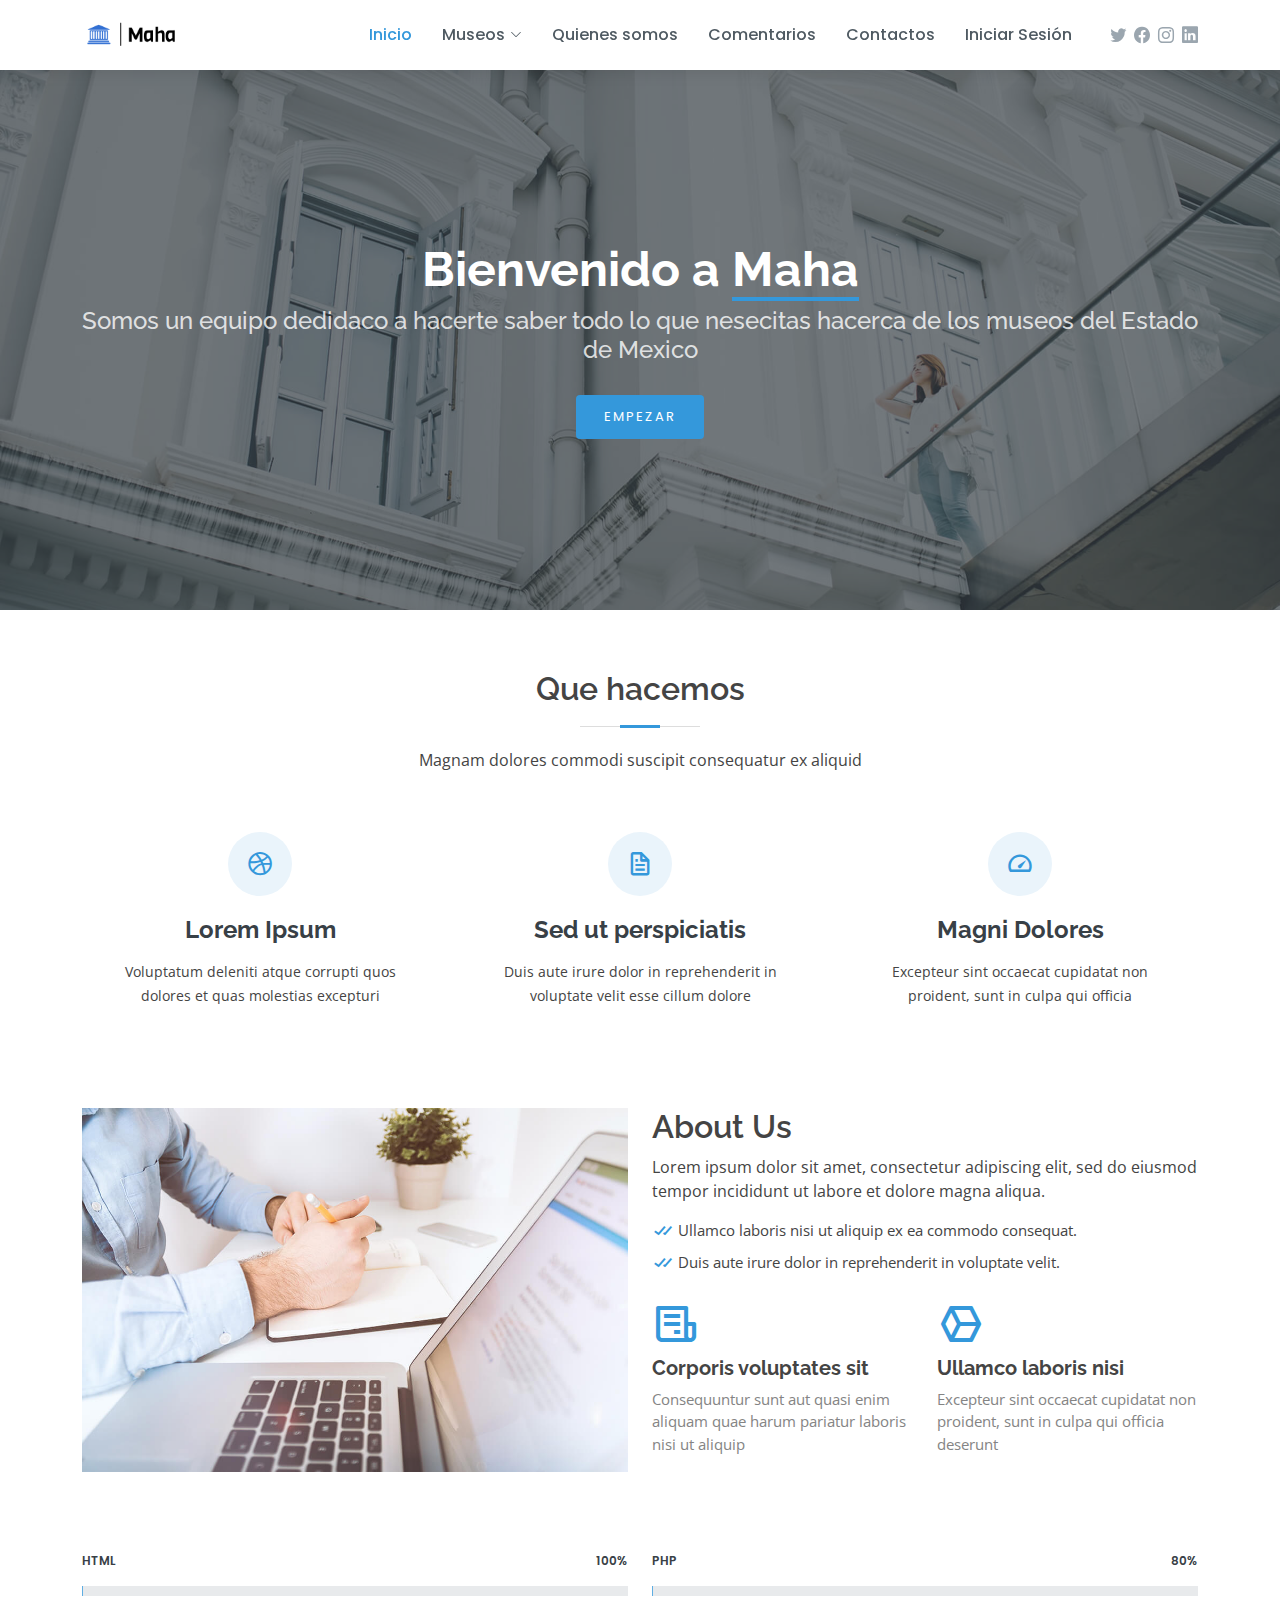
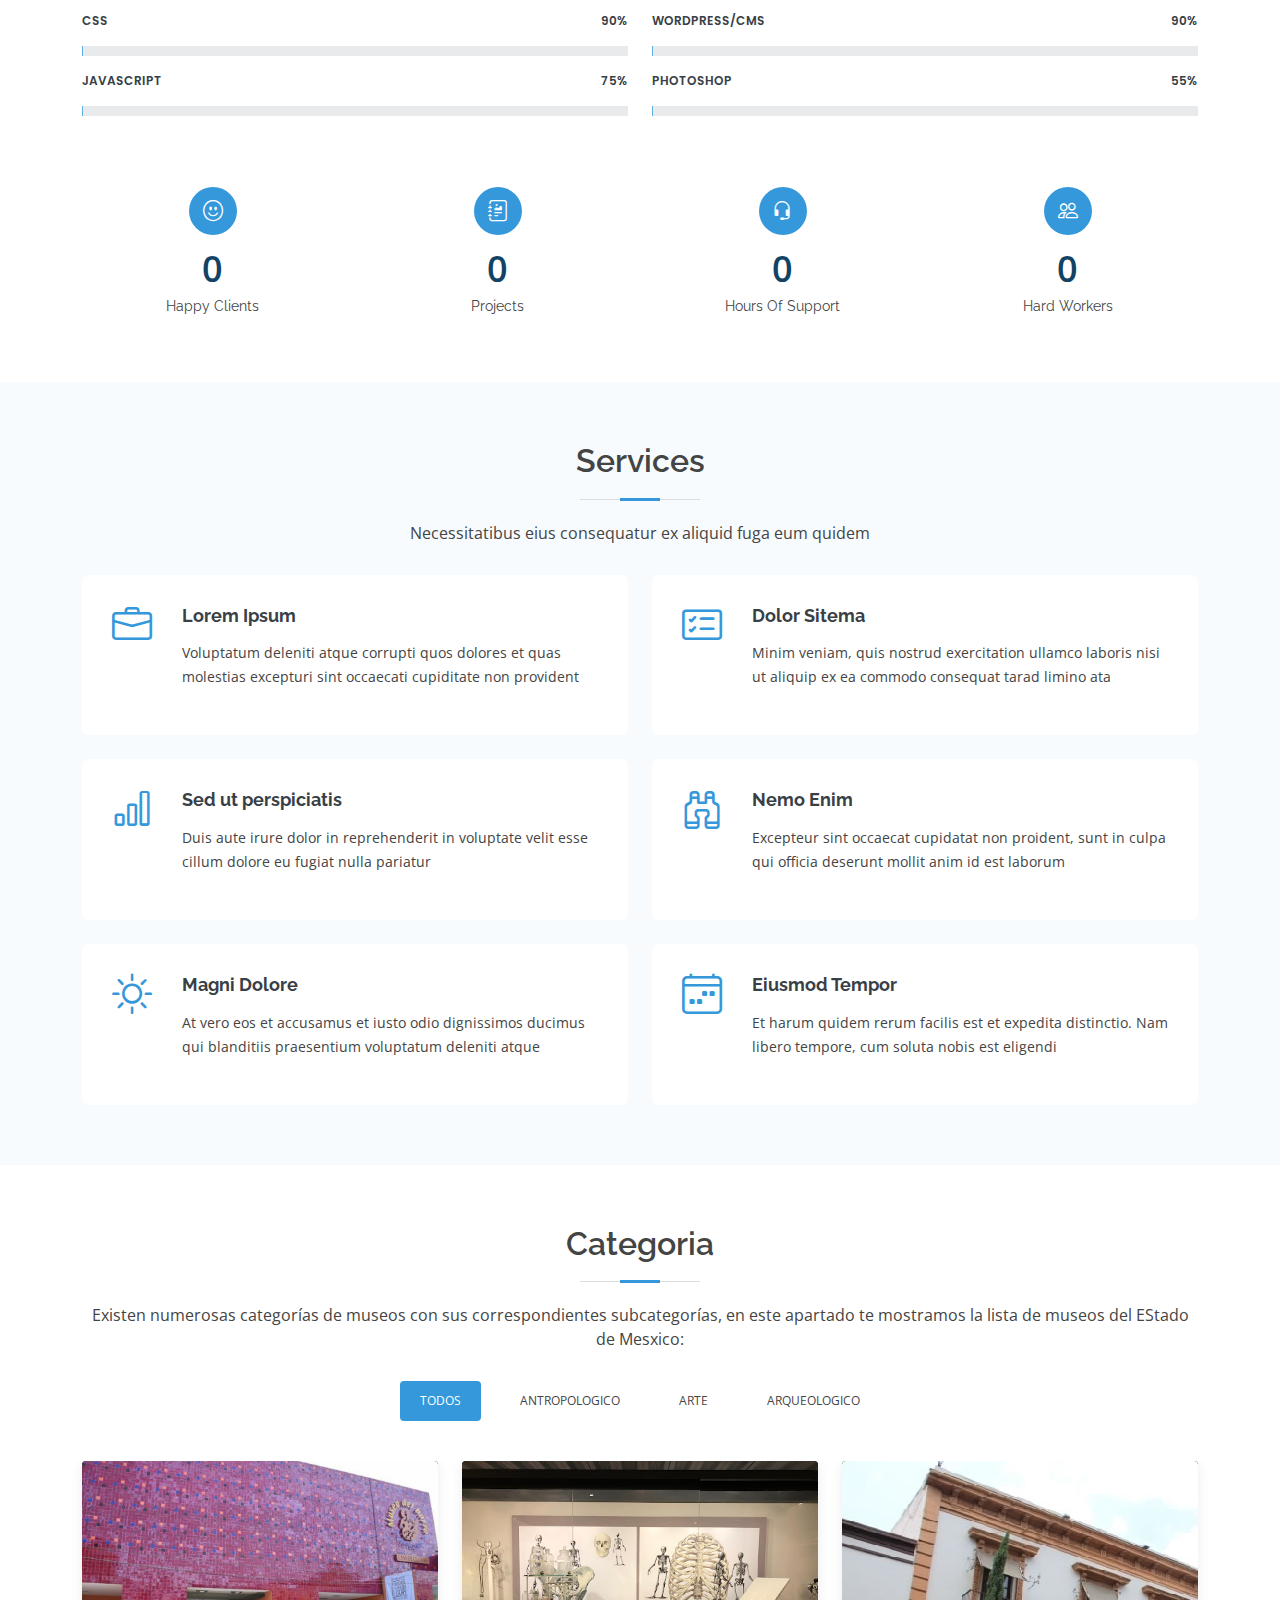
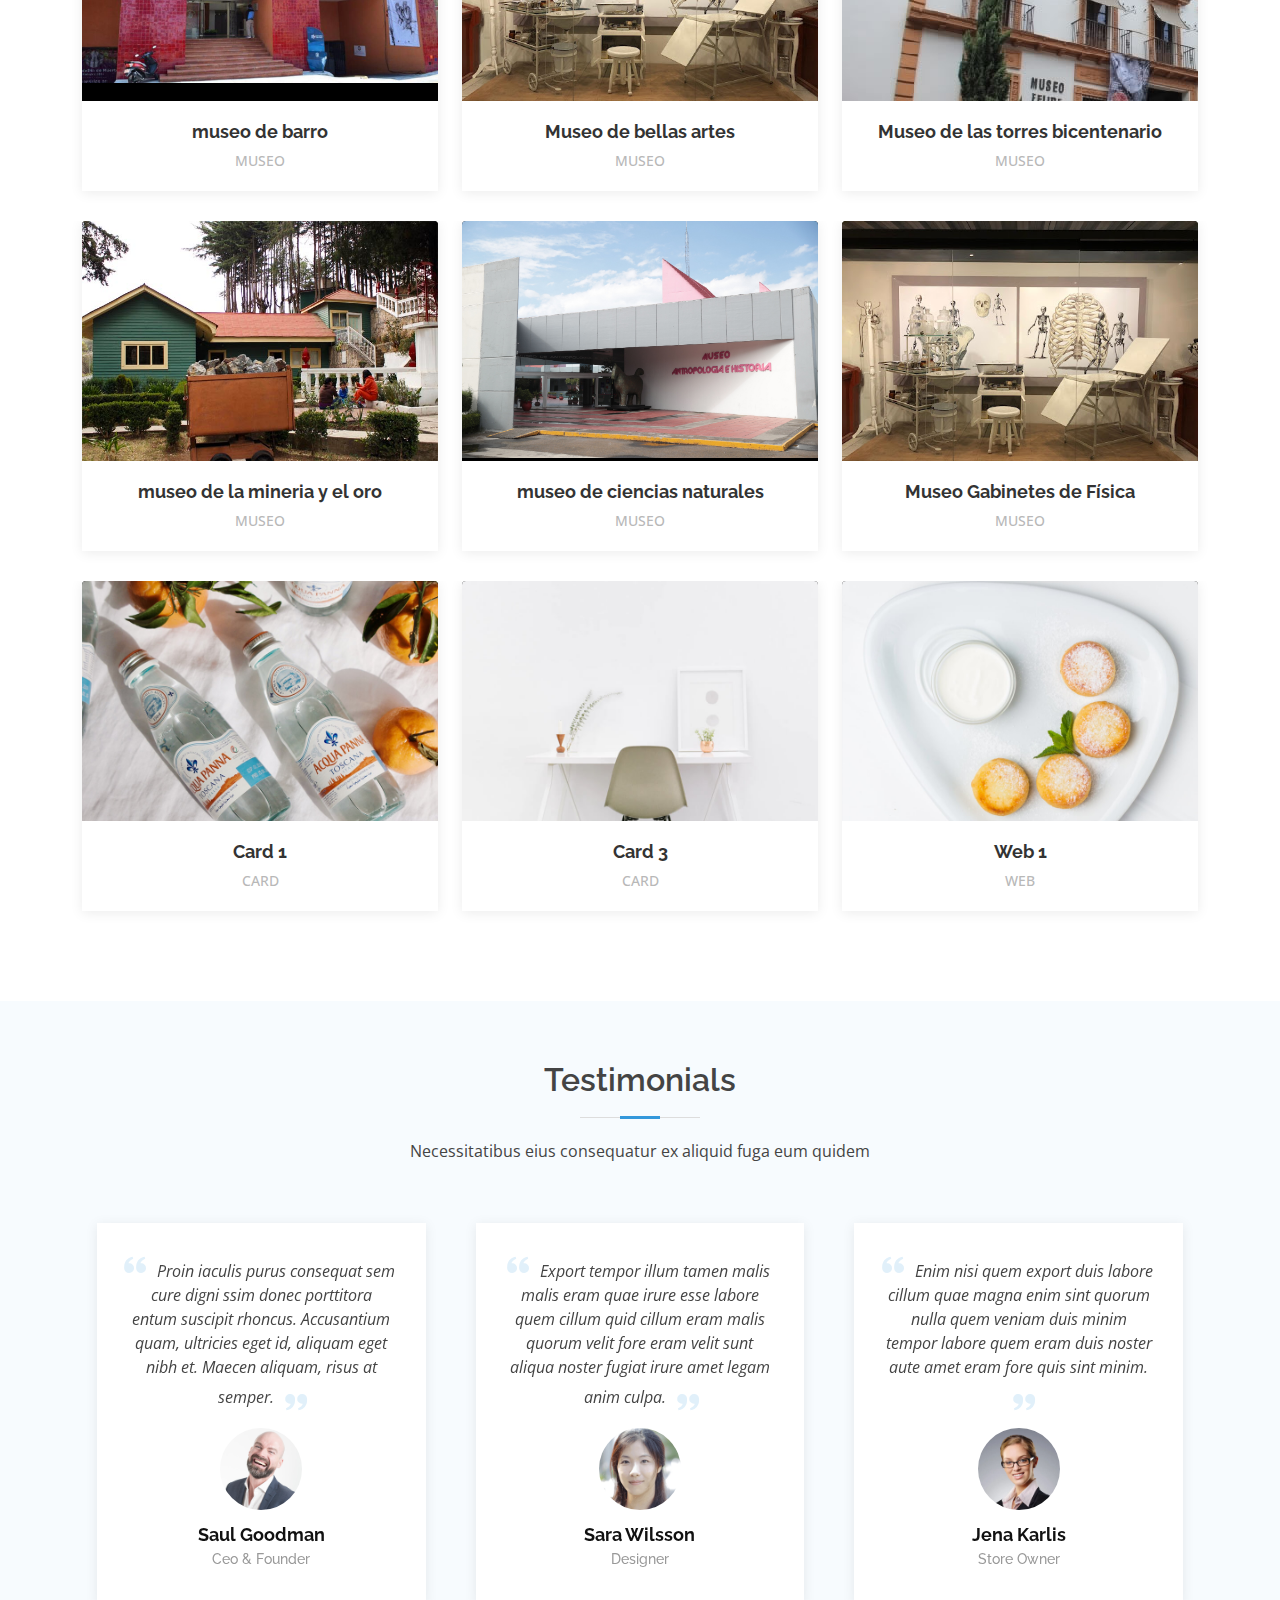
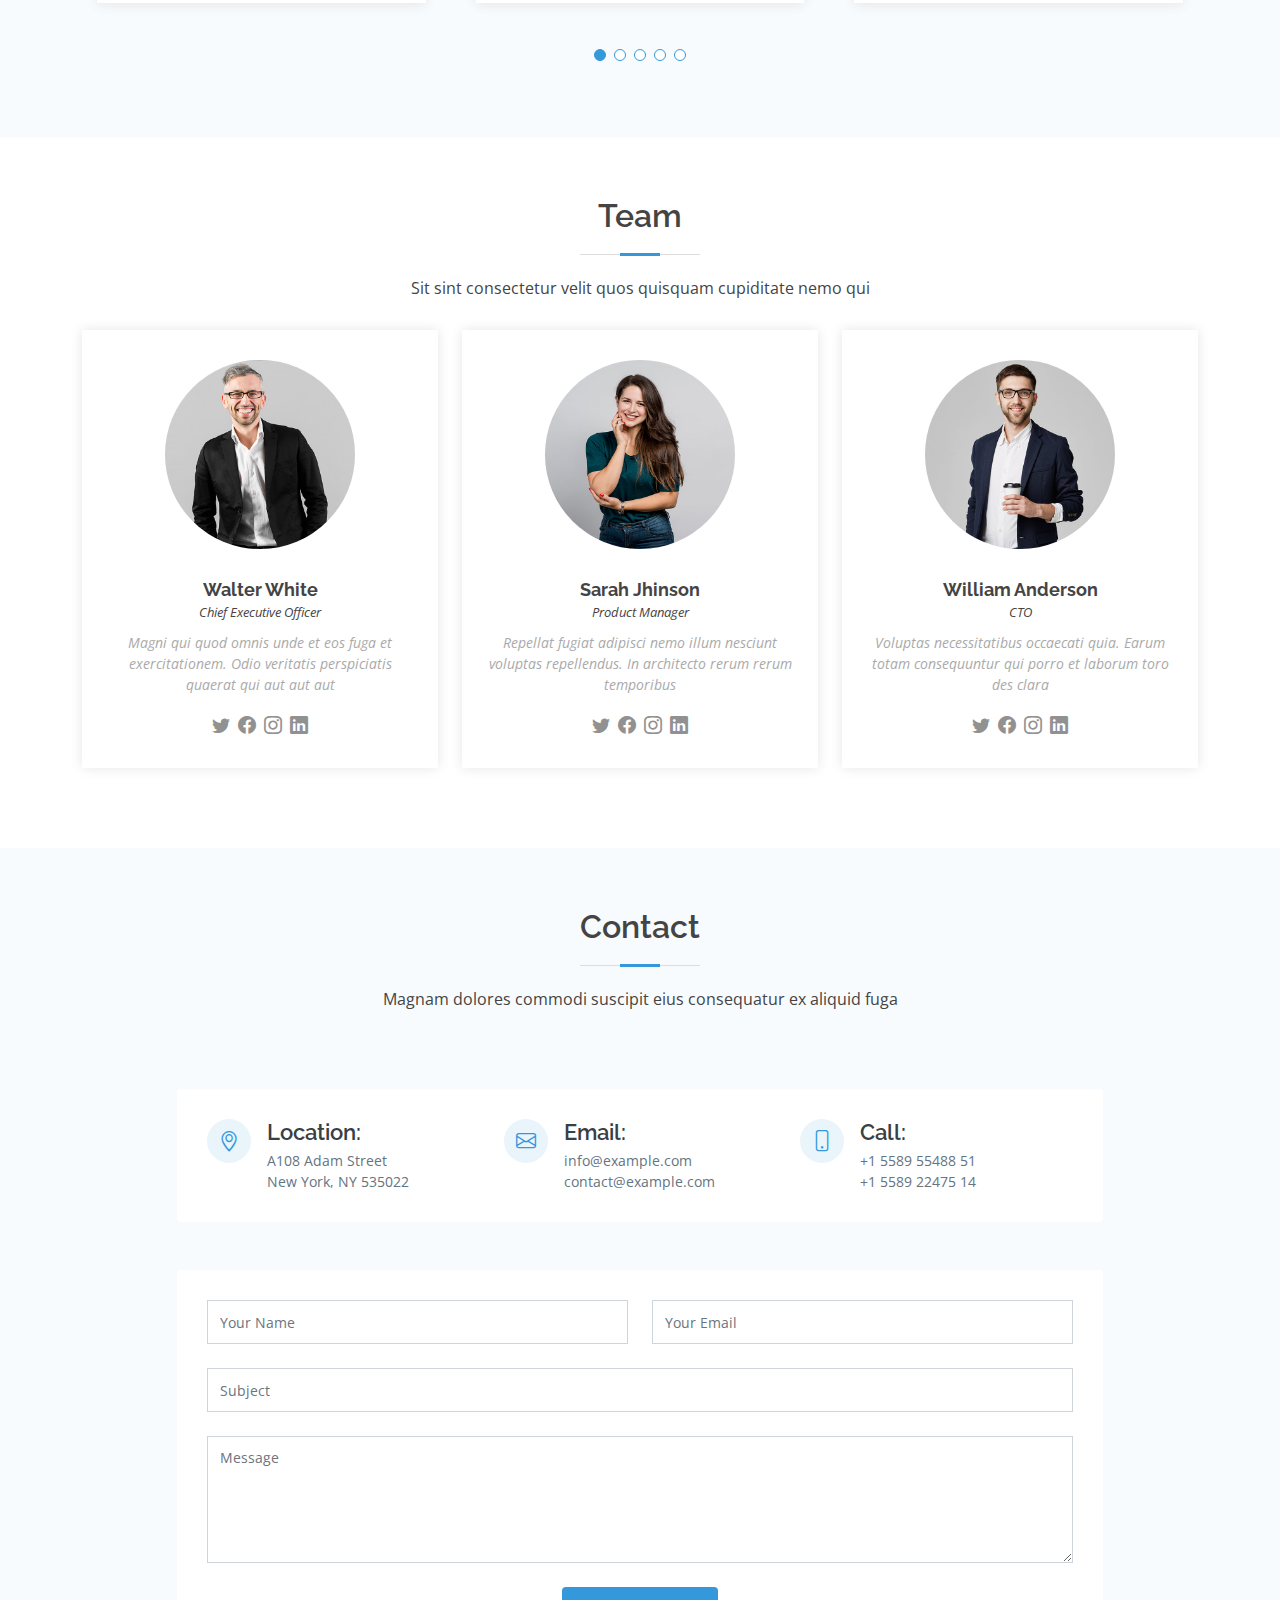
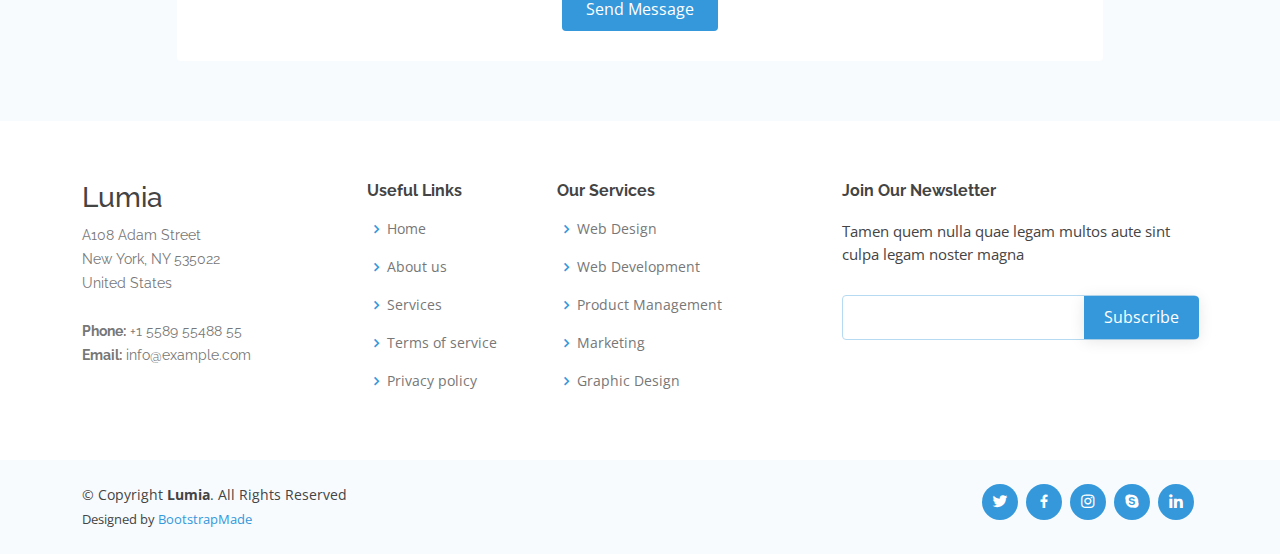
==== index.html @ 396aec61 "Se agrega el Proyecto" ====
<!DOCTYPE html>
<html lang="en">

<head>
  <meta charset="utf-8">
  <meta content="width=device-width, initial-scale=1.0" name="viewport">

  <title>Lumia Bootstrap Template - Index</title>
  <meta content="" name="description">
  <meta content="" name="keywords">

  <!-- Favicons -->
  <link href="assets/img/favicon.png" rel="icon">
  <link href="assets/img/apple-touch-icon.png" rel="apple-touch-icon">

  <!-- Google Fonts -->
  <link href="https://fonts.googleapis.com/css?family=Open+Sans:300,300i,400,400i,600,600i,700,700i|Raleway:300,300i,400,400i,500,500i,600,600i,700,700i|Poppins:300,300i,400,400i,500,500i,600,600i,700,700i" rel="stylesheet">

  <!-- Vendor CSS Files -->
  <link href="assets/vendor/bootstrap/css/bootstrap.min.css" rel="stylesheet">
  <link href="assets/vendor/bootstrap-icons/bootstrap-icons.css" rel="stylesheet">
  <link href="assets/vendor/boxicons/css/boxicons.min.css" rel="stylesheet">
  <link href="assets/vendor/glightbox/css/glightbox.min.css" rel="stylesheet">
  <link href="assets/vendor/swiper/swiper-bundle.min.css" rel="stylesheet">

  <!-- Template Main CSS File -->
  <link href="assets/css/style.css" rel="stylesheet">

  <!-- =======================================================
  * Template Name: Lumia - v4.6.0
  * Template URL: https://bootstrapmade.com/lumia-bootstrap-business-template/
  * Author: BootstrapMade.com
  * License: https://bootstrapmade.com/license/
  ======================================================== -->
</head>

<body>

  <!-- ======= Header ======= -->
  <header id="header" class="fixed-top d-flex align-items-center">
    <div class="container d-flex align-items-center">

      <div class="logo me-auto">
         <img src="assets/img/logoM.png" class="img-fluid" alt="">
       <!-- <h1><a href="index.html"><i class="bi bi-twitter"></i></a></h1>-->
        <!-- Uncomment below if you prefer to use an image logo -->
        <!-- <a href="index.html"><img src="assets/img/logo.png" alt="" class="img-fluid"></a>-->
      </div>

      <nav id="navbar" class="navbar order-last order-lg-0">
        <ul>
        <li><a class="nav-link scrollto active" href="#hero">Inicio</a></li>
      <li class="dropdown"><a href="#"><span>Museos</span> <i class="bi bi-chevron-down"></i></a>
            <ul>
              <li><a href="#">Agricultura y Productos del Suelo</a></li>
        <li><a href="#">Arte</a></li>
        <li><a href="#">Arqueologicos</a></li>
        <li><a href="#">Ciencia y Tecnología</a></li>
              <li><a href="#">Historia Natural</a></li>
        <li><a href="#">Historicos</a></li>
      </ul>
    <li><a class="nav-link scrollto" href="#about">Quienes somos</a></li>
          <li><a class="nav-link scrollto" href="#testimonials">Comentarios</a></li>          
          <li><a class="nav-link scrollto" href="#contact">Contactos</a></li>
      <li><a class="nav-link scrollto" href="#services">Iniciar Sesión</a></li>
         <!-- <li class="dropdown"><a href="#"><span>Drop Down</span> <i class="bi bi-chevron-down"></i></a>
            <ul>
              <li><a href="#">Drop Down 1</a></li>
              <li class="dropdown"><a href="#"><span>Deep Drop Down</span> <i class="bi bi-chevron-right"></i></a>
                <ul>
                  <li><a href="#">Deep Drop Down 1</a></li>
                  <li><a href="#">Deep Drop Down 2</a></li>
                  <li><a href="#">Deep Drop Down 3</a></li>
                  <li><a href="#">Deep Drop Down 4</a></li>
                  <li><a href="#">Deep Drop Down 5</a></li>
                </ul>
              </li>
              <li><a href="#">Drop Down 2</a></li>
              <li><a href="#">Drop Down 3</a></li>
              <li><a href="#">Drop Down 4</a></li>
            </ul>
          </li>-->
       
        </ul>
        <i class="bi bi-list mobile-nav-toggle"></i>
      </nav><!-- .navbar -->

      <div class="header-social-links d-flex align-items-center">
        <a href="#" class="twitter"><i class="bi bi-twitter"></i></a>
        <a href="#" class="facebook"><i class="bi bi-facebook"></i></a>
        <a href="#" class="instagram"><i class="bi bi-instagram"></i></a>
        <a href="#" class="linkedin"><i class="bi bi-linkedin"></i></i></a>
      </div>

    </div>
  </header><!-- End Header -->

  <!-- ======= Hero Section ======= -->
  <section id="hero" class="d-flex flex-column justify-content-center align-items-center">
    <div class="container text-center text-md-left" data-aos="fade-up">
      <h1>Bienvenido a <span>Maha</span></h1>
      <h2>Somos un equipo dedidaco a hacerte saber todo lo que nesecitas hacerca de los museos del Estado de Mexico </h2>
      <a href="#about" class="btn-get-started scrollto">Empezar</a>
    </div>
  </section><!-- End Hero -->

  <main id="main">

    <!-- ======= What We Do Section ======= -->
    <section id="what-we-do" class="what-we-do">
      <div class="container">

        <div class="section-title">
          <h2>Que hacemos</h2>
          <p>Magnam dolores commodi suscipit consequatur ex aliquid</p>
        </div>

        <div class="row">
          <div class="col-lg-4 col-md-6 d-flex align-items-stretch">
            <div class="icon-box">
              <div class="icon"><i class="bx bxl-dribbble"></i></div>
              <h4><a href="">Lorem Ipsum</a></h4>
              <p>Voluptatum deleniti atque corrupti quos dolores et quas molestias excepturi</p>
            </div>
          </div>

          <div class="col-lg-4 col-md-6 d-flex align-items-stretch mt-4 mt-md-0">
            <div class="icon-box">
              <div class="icon"><i class="bx bx-file"></i></div>
              <h4><a href="">Sed ut perspiciatis</a></h4>
              <p>Duis aute irure dolor in reprehenderit in voluptate velit esse cillum dolore</p>
            </div>
          </div>

          <div class="col-lg-4 col-md-6 d-flex align-items-stretch mt-4 mt-lg-0">
            <div class="icon-box">
              <div class="icon"><i class="bx bx-tachometer"></i></div>
              <h4><a href="">Magni Dolores</a></h4>
              <p>Excepteur sint occaecat cupidatat non proident, sunt in culpa qui officia</p>
            </div>
          </div>

        </div>

      </div>
    </section><!-- End What We Do Section -->

    <!-- ======= About Section ======= -->
    <section id="about" class="about">
      <div class="container">

        <div class="row">
          <div class="col-lg-6">
            <img src="assets/img/about.jpg" class="img-fluid" alt="">
          </div>
          <div class="col-lg-6 pt-4 pt-lg-0">
            <h3>About Us</h3>
            <p>
              Lorem ipsum dolor sit amet, consectetur adipiscing elit, sed do eiusmod tempor incididunt ut labore et dolore magna aliqua.
            </p>
            <ul>
              <li><i class="bx bx-check-double"></i> Ullamco laboris nisi ut aliquip ex ea commodo consequat.</li>
              <li><i class="bx bx-check-double"></i> Duis aute irure dolor in reprehenderit in voluptate velit.</li>
            </ul>
            <div class="row icon-boxes">
              <div class="col-md-6">
                <i class="bx bx-receipt"></i>
                <h4>Corporis voluptates sit</h4>
                <p>Consequuntur sunt aut quasi enim aliquam quae harum pariatur laboris nisi ut aliquip</p>
              </div>
              <div class="col-md-6 mt-4 mt-md-0">
                <i class="bx bx-cube-alt"></i>
                <h4>Ullamco laboris nisi</h4>
                <p>Excepteur sint occaecat cupidatat non proident, sunt in culpa qui officia deserunt</p>
              </div>
            </div>
          </div>
        </div>

      </div>
    </section><!-- End About Section -->

    <!-- ======= Skills Section ======= -->
    <section id="skills" class="skills">
      <div class="container">

        <div class="row skills-content">

          <div class="col-lg-6">

            <div class="progress">
              <span class="skill">HTML <i class="val">100%</i></span>
              <div class="progress-bar-wrap">
                <div class="progress-bar" role="progressbar" aria-valuenow="100" aria-valuemin="0" aria-valuemax="100"></div>
              </div>
            </div>

            <div class="progress">
              <span class="skill">CSS <i class="val">90%</i></span>
              <div class="progress-bar-wrap">
                <div class="progress-bar" role="progressbar" aria-valuenow="90" aria-valuemin="0" aria-valuemax="100"></div>
              </div>
            </div>

            <div class="progress">
              <span class="skill">JavaScript <i class="val">75%</i></span>
              <div class="progress-bar-wrap">
                <div class="progress-bar" role="progressbar" aria-valuenow="75" aria-valuemin="0" aria-valuemax="100"></div>
              </div>
            </div>

          </div>

          <div class="col-lg-6">

            <div class="progress">
              <span class="skill">PHP <i class="val">80%</i></span>
              <div class="progress-bar-wrap">
                <div class="progress-bar" role="progressbar" aria-valuenow="80" aria-valuemin="0" aria-valuemax="100"></div>
              </div>
            </div>

            <div class="progress">
              <span class="skill">WordPress/CMS <i class="val">90%</i></span>
              <div class="progress-bar-wrap">
                <div class="progress-bar" role="progressbar" aria-valuenow="90" aria-valuemin="0" aria-valuemax="100"></div>
              </div>
            </div>

            <div class="progress">
              <span class="skill">Photoshop <i class="val">55%</i></span>
              <div class="progress-bar-wrap">
                <div class="progress-bar" role="progressbar" aria-valuenow="55" aria-valuemin="0" aria-valuemax="100"></div>
              </div>
            </div>

          </div>

        </div>

      </div>
    </section><!-- End Skills Section -->

    <!-- ======= Counts Section ======= -->
    <section id="counts" class="counts">
      <div class="container">

        <div class="row">

          <div class="col-lg-3 col-6">
            <div class="count-box">
              <i class="bi bi-emoji-smile"></i>
              <span data-purecounter-start="0" data-purecounter-end="232" data-purecounter-duration="1" class="purecounter"></span>
              <p>Happy Clients</p>
            </div>
          </div>

          <div class="col-lg-3 col-6">
            <div class="count-box">
              <i class="bi bi-journal-richtext"></i>
              <span data-purecounter-start="0" data-purecounter-end="521" data-purecounter-duration="1" class="purecounter"></span>
              <p>Projects</p>
            </div>
          </div>

          <div class="col-lg-3 col-6 mt-5 mt-lg-0">
            <div class="count-box">
              <i class="bi bi-headset"></i>
              <span data-purecounter-start="0" data-purecounter-end="1463" data-purecounter-duration="1" class="purecounter"></span>
              <p>Hours Of Support</p>
            </div>
          </div>

          <div class="col-lg-3 col-6 mt-5 mt-lg-0">
            <div class="count-box">
              <i class="bi bi-people"></i>
              <span data-purecounter-start="0" data-purecounter-end="15" data-purecounter-duration="1" class="purecounter"></span>
              <p>Hard Workers</p>
            </div>
          </div>

        </div>

      </div>
    </section><!-- End Counts Section -->

    <!-- ======= Services Section ======= -->
    <section id="services" class="services section-bg">
      <div class="container">

        <div class="section-title">
          <h2>Services</h2>
          <p>Necessitatibus eius consequatur ex aliquid fuga eum quidem</p>
        </div>

        <div class="row">
          <div class="col-md-6">
            <div class="icon-box">
              <i class="bi bi-briefcase"></i>
              <h4><a href="#">Lorem Ipsum</a></h4>
              <p>Voluptatum deleniti atque corrupti quos dolores et quas molestias excepturi sint occaecati cupiditate non provident</p>
            </div>
          </div>
          <div class="col-md-6 mt-4 mt-lg-0">
            <div class="icon-box">
              <i class="bi bi-card-checklist"></i>
              <h4><a href="#">Dolor Sitema</a></h4>
              <p>Minim veniam, quis nostrud exercitation ullamco laboris nisi ut aliquip ex ea commodo consequat tarad limino ata</p>
            </div>
          </div>
          <div class="col-md-6 mt-4">
            <div class="icon-box">
              <i class="bi bi-bar-chart"></i>
              <h4><a href="#">Sed ut perspiciatis</a></h4>
              <p>Duis aute irure dolor in reprehenderit in voluptate velit esse cillum dolore eu fugiat nulla pariatur</p>
            </div>
          </div>
          <div class="col-md-6 mt-4">
            <div class="icon-box">
              <i class="bi bi-binoculars"></i>
              <h4><a href="#">Nemo Enim</a></h4>
              <p>Excepteur sint occaecat cupidatat non proident, sunt in culpa qui officia deserunt mollit anim id est laborum</p>
            </div>
          </div>
          <div class="col-md-6 mt-4">
            <div class="icon-box">
              <i class="bi bi-brightness-high"></i>
              <h4><a href="#">Magni Dolore</a></h4>
              <p>At vero eos et accusamus et iusto odio dignissimos ducimus qui blanditiis praesentium voluptatum deleniti atque</p>
            </div>
          </div>
          <div class="col-md-6 mt-4">
            <div class="icon-box">
              <i class="bi bi-calendar4-week"></i>
              <h4><a href="#">Eiusmod Tempor</a></h4>
              <p>Et harum quidem rerum facilis est et expedita distinctio. Nam libero tempore, cum soluta nobis est eligendi</p>
            </div>
          </div>
        </div>

      </div>
    </section><!-- End Services Section -->

    <!-- ======= Portfolio Section ======= -->
    <section id="portfolio" class="portfolio">
      <div class="container">

        <div class="section-title">
          <h2>Categoria</h2>
          <p>Existen numerosas categorías de museos con sus correspondientes subcategorías, en este apartado te mostramos la lista de museos del EStado de Mesxico:</p>
        </div>

        <div class="row">
          <div class="col-lg-12">
            <ul id="portfolio-flters">
              <li data-filter="*" class="filter-active">Todos</li>
              <li data-filter=".filter-app">Antropologico</li>
              <li data-filter=".filter-card">Arte</li>
              <li data-filter=".filter-web">Arqueologico</li>
            </ul>
          </div>
        </div>

        <div class="row portfolio-container">

          <div class="col-lg-4 col-md-6 portfolio-item filter-app wow fadeInUp">
            <div class="portfolio-wrap">
              <figure>
                <img src="assets/img/museos/museobarro1.jpg" class="img-fluid" alt="">
                <a href="assets/img/museos/museobarro.jpg" data-gallery="portfolioGallery" class="link-preview portfolio-lightbox" title="Preview"><i class="bx bx-plus"></i></a>
                <a href="portfolio-details.html" class="link-details" title="More Details"><i class="bx bx-link"></i></a>
              </figure>

              <div class="portfolio-info">
                <h4><a href="portfolio-details.html">museo de barro</a></h4>
                <p>museo</p>
              </div>
            </div>
          </div>

          <div class="col-lg-4 col-md-6 portfolio-item filter-web wow fadeInUp" data-wow-delay="0.1s">
            <div class="portfolio-wrap">
              <figure>
                <img src="assets/img/museos/museomedicina.jpg" class="img-fluid" alt="">
                <a href="assets/img/museos/museobellas.jpg" class="link-preview portfolio-lightbox" data-gallery="portfolioGallery" title="Preview"><i class="bx bx-plus"></i></a>
                <a href="portfolio-details.html" class="link-details" title="More Details"><i class="bx bx-link"></i></a>
              </figure>

              <div class="portfolio-info">
                <h4><a href="portfolio-details.html">Museo de bellas artes</a></h4>
                <p>museo</p>
              </div>
            </div>
          </div>

          <div class="col-lg-4 col-md-6 portfolio-item filter-app wow fadeInUp" data-wow-delay="0.2s">
            <div class="portfolio-wrap">
              <figure>
                <img src="assets/img/museos/museoSan.jpg"  alt="">
                <a href="assets/img/museos/museoTorres.jpg" class="link-preview portfolio-lightbox" data-gallery="portfolioGallery" title="Preview"><i class="bx bx-plus"></i></a>
                <a href="portfolio-details.html" class="link-details" title="More Details"><i class="bx bx-link"></i></a>
              </figure>

              <div class="portfolio-info">
                <h4><a href="portfolio-details.html">Museo de las torres bicentenario</a></h4>
                <p>museo</p>
              </div>
            </div>
          </div>

          <div class="col-lg-4 col-md-6 portfolio-item filter-card wow fadeInUp">
            <div class="portfolio-wrap">
              <figure>
                <img src="assets/img/museos/museomineriaoso.jpg" class="img-fluid" alt="">
                <a href="assets/img/museos/museomineriaoso.jpg" class="link-preview portfolio-lightbox" data-gallery="portfolioGallery" title="Preview"><i class="bx bx-plus"></i></a>
                <a href="portfolio-details.html" class="link-details" title="More Details"><i class="bx bx-link"></i></a>
              </figure>

              <div class="portfolio-info">
                <h4><a href="portfolio-details.html">museo de la mineria y el oro</a></h4>
                <p>museo</p>
              </div>
            </div>
          </div>

          <div class="col-lg-4 col-md-6 portfolio-item filter-web wow fadeInUp" data-wow-delay="0.1s">
            <div class="portfolio-wrap">
              <figure>
                <img src="assets/img/museos/museoAntro.jpg" class="img-fluid" alt="">
                <a href="assets/img/museos/museosciescias.jpg" class="link-preview portfolio-lightbox" data-gallery="portfolioGallery" title="Preview"><i class="bx bx-plus"></i></a>
                <a href="portfolio-details.html" class="link-details" title="More Details"><i class="bx bx-link"></i></a>
              </figure>

              <div class="portfolio-info">
                <h4><a href="portfolio-details.html">museo de ciencias naturales </a></h4>
                <p>museo</p>
              </div>
            </div>
          </div>

          <div class="col-lg-4 col-md-6 portfolio-item filter-app wow fadeInUp" data-wow-delay="0.2s">
            <div class="portfolio-wrap">
              <figure>
                <img src="assets/img/museos/museomedicina.jpg" class="img-fluid" alt="">
                <a href="assets/img/museos/museomedicina.jpg" class="link-preview portfolio-lightbox" data-gallery="portfolioGallery" title="Preview"><i class="bx bx-plus"></i></a>
                <a href="portfolio-details.html" class="link-details" title="More Details"><i class="bx bx-link"></i></a>
              </figure>

              <div class="portfolio-info">
                <h4><a href="portfolio-details.html">Museo Gabinetes de Física</a></h4>
                <p>museo</p>
              </div>
            </div>
          </div>

          <div class="col-lg-4 col-md-6 portfolio-item filter-card wow fadeInUp">
            <div class="portfolio-wrap">
              <figure>
                <img src="assets/img/portfolio/portfolio-7.jpg" class="img-fluid" alt="">
                <a href="assets/img/portfolio/portfolio-7.jpg" class="link-preview portfolio-lightbox" data-gallery="portfolioGallery" title="Preview"><i class="bx bx-plus"></i></a>
                <a href="portfolio-details.html" class="link-details" title="More Details"><i class="bx bx-link"></i></a>
              </figure>

              <div class="portfolio-info">
                <h4><a href="portfolio-details.html">Card 1</a></h4>
                <p>Card</p>
              </div>
            </div>
          </div>

          <div class="col-lg-4 col-md-6 portfolio-item filter-card wow fadeInUp" data-wow-delay="0.1s">
            <div class="portfolio-wrap">
              <figure>
                <img src="assets/img/portfolio/portfolio-8.jpg" class="img-fluid" alt="">
                <a href="assets/img/portfolio/portfolio-8.jpg" class="link-preview portfolio-lightbox" data-gallery="portfolioGallery" title="Preview"><i class="bx bx-plus"></i></a>
                <a href="portfolio-details.html" class="link-details" title="More Details"><i class="bx bx-link"></i></a>
              </figure>

              <div class="portfolio-info">
                <h4><a href="portfolio-details.html">Card 3</a></h4>
                <p>Card</p>
              </div>
            </div>
          </div>

          <div class="col-lg-4 col-md-6 portfolio-item filter-web wow fadeInUp" data-wow-delay="0.2s">
            <div class="portfolio-wrap">
              <figure>
                <img src="assets/img/portfolio/portfolio-9.jpg" class="img-fluid" alt="">
                <a href="assets/img/portfolio/portfolio-9.jpg" class="link-preview portfolio-lightbox" data-gallery="portfolioGallery" title="Preview"><i class="bx bx-plus"></i></a>
                <a href="portfolio-details.html" class="link-details" title="More Details"><i class="bx bx-link"></i></a>
              </figure>

              <div class="portfolio-info">
                <h4><a href="portfolio-details.html">Web 1</a></h4>
                <p>Web</p>
              </div>
            </div>
          </div>

        </div>

      </div>
    </section><!-- End Portfolio Section -->

    <!-- ======= Testimonials Section ======= -->
    <section id="testimonials" class="testimonials section-bg">
      <div class="container">

        <div class="section-title">
          <h2>Testimonials</h2>
          <p>Necessitatibus eius consequatur ex aliquid fuga eum quidem</p>
        </div>

        <div class="testimonials-slider swiper" data-aos="fade-up" data-aos-delay="100">
          <div class="swiper-wrapper">

            <div class="swiper-slide">
              <div class="testimonial-item">
                <p>
                  <i class="bx bxs-quote-alt-left quote-icon-left"></i>
                  Proin iaculis purus consequat sem cure digni ssim donec porttitora entum suscipit rhoncus. Accusantium quam, ultricies eget id, aliquam eget nibh et. Maecen aliquam, risus at semper.
                  <i class="bx bxs-quote-alt-right quote-icon-right"></i>
                </p>
                <img src="assets/img/testimonials/testimonials-1.jpg" class="testimonial-img" alt="">
                <h3>Saul Goodman</h3>
                <h4>Ceo &amp; Founder</h4>
              </div>
            </div><!-- End testimonial item -->

            <div class="swiper-slide">
              <div class="testimonial-item">
                <p>
                  <i class="bx bxs-quote-alt-left quote-icon-left"></i>
                  Export tempor illum tamen malis malis eram quae irure esse labore quem cillum quid cillum eram malis quorum velit fore eram velit sunt aliqua noster fugiat irure amet legam anim culpa.
                  <i class="bx bxs-quote-alt-right quote-icon-right"></i>
                </p>
                <img src="assets/img/testimonials/testimonials-2.jpg" class="testimonial-img" alt="">
                <h3>Sara Wilsson</h3>
                <h4>Designer</h4>
              </div>
            </div><!-- End testimonial item -->

            <div class="swiper-slide">
              <div class="testimonial-item">
                <p>
                  <i class="bx bxs-quote-alt-left quote-icon-left"></i>
                  Enim nisi quem export duis labore cillum quae magna enim sint quorum nulla quem veniam duis minim tempor labore quem eram duis noster aute amet eram fore quis sint minim.
                  <i class="bx bxs-quote-alt-right quote-icon-right"></i>
                </p>
                <img src="assets/img/testimonials/testimonials-3.jpg" class="testimonial-img" alt="">
                <h3>Jena Karlis</h3>
                <h4>Store Owner</h4>
              </div>
            </div><!-- End testimonial item -->

            <div class="swiper-slide">
              <div class="testimonial-item">
                <p>
                  <i class="bx bxs-quote-alt-left quote-icon-left"></i>
                  Fugiat enim eram quae cillum dolore dolor amet nulla culpa multos export minim fugiat minim velit minim dolor enim duis veniam ipsum anim magna sunt elit fore quem dolore labore illum veniam.
                  <i class="bx bxs-quote-alt-right quote-icon-right"></i>
                </p>
                <img src="assets/img/testimonials/testimonials-4.jpg" class="testimonial-img" alt="">
                <h3>Matt Brandon</h3>
                <h4>Freelancer</h4>
              </div>
            </div><!-- End testimonial item -->

            <div class="swiper-slide">
              <div class="testimonial-item">
                <p>
                  <i class="bx bxs-quote-alt-left quote-icon-left"></i>
                  Quis quorum aliqua sint quem legam fore sunt eram irure aliqua veniam tempor noster veniam enim culpa labore duis sunt culpa nulla illum cillum fugiat legam esse veniam culpa fore nisi cillum quid.
                  <i class="bx bxs-quote-alt-right quote-icon-right"></i>
                </p>
                <img src="assets/img/testimonials/testimonials-5.jpg" class="testimonial-img" alt="">
                <h3>John Larson</h3>
                <h4>Entrepreneur</h4>
              </div>
            </div><!-- End testimonial item -->

          </div>
          <div class="swiper-pagination"></div>
        </div>

      </div>
    </section><!-- End Testimonials Section -->

    <!-- ======= Team Section ======= -->
    <section id="team" class="team">
      <div class="container">

        <div class="section-title">
          <h2>Team</h2>
          <p>Sit sint consectetur velit quos quisquam cupiditate nemo qui</p>
        </div>

        <div class="row">
          <div class="col-lg-4 col-md-6 d-flex align-items-stretch">
            <div class="member">
              <img src="assets/img/team/team-1.jpg" alt="">
              <h4>Walter White</h4>
              <span>Chief Executive Officer</span>
              <p>
                Magni qui quod omnis unde et eos fuga et exercitationem. Odio veritatis perspiciatis quaerat qui aut aut aut
              </p>
              <div class="social">
                <a href=""><i class="bi bi-twitter"></i></a>
                <a href=""><i class="bi bi-facebook"></i></a>
                <a href=""><i class="bi bi-instagram"></i></a>
                <a href=""><i class="bi bi-linkedin"></i></a>
              </div>
            </div>
          </div>

          <div class="col-lg-4 col-md-6 d-flex align-items-stretch">
            <div class="member">
              <img src="assets/img/team/team-2.jpg" alt="">
              <h4>Sarah Jhinson</h4>
              <span>Product Manager</span>
              <p>
                Repellat fugiat adipisci nemo illum nesciunt voluptas repellendus. In architecto rerum rerum temporibus
              </p>
              <div class="social">
                <a href=""><i class="bi bi-twitter"></i></a>
                <a href=""><i class="bi bi-facebook"></i></a>
                <a href=""><i class="bi bi-instagram"></i></a>
                <a href=""><i class="bi bi-linkedin"></i></a>
              </div>
            </div>
          </div>

          <div class="col-lg-4 col-md-6 d-flex align-items-stretch">
            <div class="member">
              <img src="assets/img/team/team-3.jpg" alt="">
              <h4>William Anderson</h4>
              <span>CTO</span>
              <p>
                Voluptas necessitatibus occaecati quia. Earum totam consequuntur qui porro et laborum toro des clara
              </p>
              <div class="social">
                <a href=""><i class="bi bi-twitter"></i></a>
                <a href=""><i class="bi bi-facebook"></i></a>
                <a href=""><i class="bi bi-instagram"></i></a>
                <a href=""><i class="bi bi-linkedin"></i></a>
              </div>
            </div>
          </div>

        </div>

      </div>
    </section><!-- End Team Section -->

    <!-- ======= Contact Section ======= -->
    <section id="contact" class="contact section-bg">
      <div class="container">

        <div class="section-title">
          <h2>Contact</h2>
          <p>Magnam dolores commodi suscipit eius consequatur ex aliquid fuga</p>
        </div>

        <div class="row mt-5 justify-content-center">

          <div class="col-lg-10">

            <div class="info-wrap">
              <div class="row">
                <div class="col-lg-4 info">
                  <i class="bi bi-geo-alt"></i>
                  <h4>Location:</h4>
                  <p>A108 Adam Street<br>New York, NY 535022</p>
                </div>

                <div class="col-lg-4 info mt-4 mt-lg-0">
                  <i class="bi bi-envelope"></i>
                  <h4>Email:</h4>
                  <p>info@example.com<br>contact@example.com</p>
                </div>

                <div class="col-lg-4 info mt-4 mt-lg-0">
                  <i class="bi bi-phone"></i>
                  <h4>Call:</h4>
                  <p>+1 5589 55488 51<br>+1 5589 22475 14</p>
                </div>
              </div>
            </div>

          </div>

        </div>

        <div class="row mt-5 justify-content-center">
          <div class="col-lg-10">
            <form action="forms/contact.php" method="post" role="form" class="php-email-form">
              <div class="row">
                <div class="col-md-6 form-group">
                  <input type="text" name="name" class="form-control" id="name" placeholder="Your Name" required>
                </div>
                <div class="col-md-6 form-group mt-3 mt-md-0">
                  <input type="email" class="form-control" name="email" id="email" placeholder="Your Email" required>
                </div>
              </div>
              <div class="form-group mt-3">
                <input type="text" class="form-control" name="subject" id="subject" placeholder="Subject" required>
              </div>
              <div class="form-group mt-3">
                <textarea class="form-control" name="message" rows="5" placeholder="Message" required></textarea>
              </div>
              <div class="my-3">
                <div class="loading">Loading</div>
                <div class="error-message"></div>
                <div class="sent-message">Your message has been sent. Thank you!</div>
              </div>
              <div class="text-center"><button type="submit">Send Message</button></div>
            </form>
          </div>

        </div>

      </div>
    </section><!-- End Contact Section -->

  </main><!-- End #main -->

  <!-- ======= Footer ======= -->
  <footer id="footer">

    <div class="footer-top">
      <div class="container">
        <div class="row">

          <div class="col-lg-3 col-md-6 footer-contact">
            <h3>Lumia</h3>
            <p>
              A108 Adam Street <br>
              New York, NY 535022<br>
              United States <br><br>
              <strong>Phone:</strong> +1 5589 55488 55<br>
              <strong>Email:</strong> info@example.com<br>
            </p>
          </div>

          <div class="col-lg-2 col-md-6 footer-links">
            <h4>Useful Links</h4>
            <ul>
              <li><i class="bx bx-chevron-right"></i> <a href="#">Home</a></li>
              <li><i class="bx bx-chevron-right"></i> <a href="#">About us</a></li>
              <li><i class="bx bx-chevron-right"></i> <a href="#">Services</a></li>
              <li><i class="bx bx-chevron-right"></i> <a href="#">Terms of service</a></li>
              <li><i class="bx bx-chevron-right"></i> <a href="#">Privacy policy</a></li>
            </ul>
          </div>

          <div class="col-lg-3 col-md-6 footer-links">
            <h4>Our Services</h4>
            <ul>
              <li><i class="bx bx-chevron-right"></i> <a href="#">Web Design</a></li>
              <li><i class="bx bx-chevron-right"></i> <a href="#">Web Development</a></li>
              <li><i class="bx bx-chevron-right"></i> <a href="#">Product Management</a></li>
              <li><i class="bx bx-chevron-right"></i> <a href="#">Marketing</a></li>
              <li><i class="bx bx-chevron-right"></i> <a href="#">Graphic Design</a></li>
            </ul>
          </div>

          <div class="col-lg-4 col-md-6 footer-newsletter">
            <h4>Join Our Newsletter</h4>
            <p>Tamen quem nulla quae legam multos aute sint culpa legam noster magna</p>
            <form action="" method="post">
              <input type="email" name="email"><input type="submit" value="Subscribe">
            </form>
          </div>

        </div>
      </div>
    </div>

    <div class="container d-md-flex py-4">

      <div class="me-md-auto text-center text-md-start">
        <div class="copyright">
          &copy; Copyright <strong><span>Lumia</span></strong>. All Rights Reserved
        </div>
        <div class="credits">
          <!-- All the links in the footer should remain intact. -->
          <!-- You can delete the links only if you purchased the pro version. -->
          <!-- Licensing information: https://bootstrapmade.com/license/ -->
          <!-- Purchase the pro version with working PHP/AJAX contact form: https://bootstrapmade.com/lumia-bootstrap-business-template/ -->
          Designed by <a href="https://bootstrapmade.com/">BootstrapMade</a>
        </div>
      </div>
      <div class="social-links text-center text-md-right pt-3 pt-md-0">
        <a href="#" class="twitter"><i class="bx bxl-twitter"></i></a>
        <a href="#" class="facebook"><i class="bx bxl-facebook"></i></a>
        <a href="#" class="instagram"><i class="bx bxl-instagram"></i></a>
        <a href="#" class="google-plus"><i class="bx bxl-skype"></i></a>
        <a href="#" class="linkedin"><i class="bx bxl-linkedin"></i></a>
      </div>
    </div>
  </footer><!-- End Footer -->

  <a href="#" class="back-to-top d-flex align-items-center justify-content-center"><i class="bi bi-arrow-up-short"></i></a>

  <!-- Vendor JS Files -->
  <script src="assets/vendor/bootstrap/js/bootstrap.bundle.min.js"></script>
  <script src="assets/vendor/glightbox/js/glightbox.min.js"></script>
  <script src="assets/vendor/isotope-layout/isotope.pkgd.min.js"></script>
  <script src="assets/vendor/php-email-form/validate.js"></script>
  <script src="assets/vendor/purecounter/purecounter.js"></script>
  <script src="assets/vendor/swiper/swiper-bundle.min.js"></script>
  <script src="assets/vendor/waypoints/noframework.waypoints.js"></script>

  <!-- Template Main JS File -->
  <script src="assets/js/main.js"></script>

</body>

</html>
---- assets/css/style.css ----
/**
* Template Name: Lumia - v4.6.0
* Template URL: https://bootstrapmade.com/lumia-bootstrap-business-template/
* Author: BootstrapMade.com
* License: https://bootstrapmade.com/license/
*/

/*--------------------------------------------------------------
# General
--------------------------------------------------------------*/
body {
  font-family: "Open Sans", sans-serif;
  color: #444444;
}

a {
  color: #3498db;
  text-decoration: none;
}

a:hover {
  color: #5faee3;
  text-decoration: none;
}

h1, h2, h3, h4, h5, h6 {
  font-family: "Raleway", sans-serif;
}

/*--------------------------------------------------------------
# Back to top button
--------------------------------------------------------------*/
.back-to-top {
  position: fixed;
  visibility: hidden;
  opacity: 0;
  right: 15px;
  bottom: 15px;
  z-index: 996;
  background: #3498db;
  width: 40px;
  height: 40px;
  border-radius: 4px;
  transition: all 0.4s;
}
.back-to-top i {
  font-size: 28px;
  color: #fff;
  line-height: 0;
}
.back-to-top:hover {
  background: #57aae1;
  color: #fff;
}
.back-to-top.active {
  visibility: visible;
  opacity: 1;
}

/*--------------------------------------------------------------
# Header
--------------------------------------------------------------*/
#header {
  height: 70px;
  transition: all 0.5s;
  z-index: 997;
  transition: all 0.5s;
  background: #fff;
  box-shadow: 0px 2px 15px rgba(0, 0, 0, 0.1);
}
#header .logo h1 {
  font-size: 28px;
  margin: 0;
  font-weight: 600;
  letter-spacing: 1px;
  text-transform: uppercase;
  color: #384046;
}
#header .logo h1 a, #header .logo h1 a:hover {
  color: #384046;
  text-decoration: none;
}
#header .logo img {
  max-height: 40px;
}

/*--------------------------------------------------------------
# Header Social Links
--------------------------------------------------------------*/
.header-social-links {
  margin: 0 0 0 30px;
}
.header-social-links a {
  color: #9ba6af;
  padding-left: 8px;
  display: inline-block;
  line-height: 0px;
  transition: 0.3s;
}
.header-social-links a i {
  line-height: 0;
}
.header-social-links a:hover {
  color: #3498db;
}
@media (max-width: 768px) {
  .header-social-links {
    margin: 0 15px 0 0;
  }
}

/*--------------------------------------------------------------
# Navigation Menu
--------------------------------------------------------------*/
/**
* Desktop Navigation 
*/
.navbar {
  padding: 0;
}
.navbar ul {
  margin: 0;
  padding: 0;
  display: flex;
  list-style: none;
  align-items: center;
}
.navbar li {
  position: relative;
}
.navbar a, .navbar a:focus {
  display: flex;
  align-items: center;
  justify-content: space-between;
  padding: 10px 0 10px 30px;
  font-family: "Poppins", sans-serif;
  font-size: 16px;
  font-weight: 500;
  color: #4f5a62;
  white-space: nowrap;
  transition: 0.3s;
}
.navbar a i, .navbar a:focus i {
  font-size: 12px;
  line-height: 0;
  margin-left: 5px;
}
.navbar a:hover, .navbar .active, .navbar .active:focus, .navbar li:hover > a {
  color: #3498db;
}
.navbar .dropdown ul {
  display: block;
  position: absolute;
  left: 14px;
  top: calc(100% + 30px);
  margin: 0;
  padding: 10px 0;
  z-index: 99;
  opacity: 0;
  visibility: hidden;
  background: #fff;
  box-shadow: 0px 0px 30px rgba(127, 137, 161, 0.25);
  transition: 0.3s;
}
.navbar .dropdown ul li {
  min-width: 200px;
}
.navbar .dropdown ul a {
  padding: 10px 20px;
  font-size: 14px;
  font-weight: 400;
  color: #21262a;
}
.navbar .dropdown ul a i {
  font-size: 12px;
}
.navbar .dropdown ul a:hover, .navbar .dropdown ul .active:hover, .navbar .dropdown ul li:hover > a {
  color: #3498db;
}
.navbar .dropdown:hover > ul {
  opacity: 1;
  top: 100%;
  visibility: visible;
}
.navbar .dropdown .dropdown ul {
  top: 0;
  left: calc(100% - 30px);
  visibility: hidden;
}
.navbar .dropdown .dropdown:hover > ul {
  opacity: 1;
  top: 0;
  left: 100%;
  visibility: visible;
}
@media (max-width: 1366px) {
  .navbar .dropdown .dropdown ul {
    left: -90%;
  }
  .navbar .dropdown .dropdown:hover > ul {
    left: -100%;
  }
}

/**
* Mobile Navigation 
*/
.mobile-nav-toggle {
  color: #384046;
  font-size: 28px;
  cursor: pointer;
  display: none;
  line-height: 0;
  transition: 0.5s;
}
.mobile-nav-toggle.bi-x {
  color: #fff;
}

@media (max-width: 991px) {
  .mobile-nav-toggle {
    display: block;
  }

  .navbar ul {
    display: none;
  }
}
.navbar-mobile {
  position: fixed;
  overflow: hidden;
  top: 0;
  right: 0;
  left: 0;
  bottom: 0;
  background: rgba(33, 38, 42, 0.9);
  transition: 0.3s;
  z-index: 999;
}
.navbar-mobile .mobile-nav-toggle {
  position: absolute;
  top: 15px;
  right: 15px;
}
.navbar-mobile ul {
  display: block;
  position: absolute;
  top: 55px;
  right: 15px;
  bottom: 15px;
  left: 15px;
  padding: 10px 0;
  background-color: #fff;
  overflow-y: auto;
  transition: 0.3s;
}
.navbar-mobile a, .navbar-mobile a:focus {
  padding: 10px 20px;
  font-size: 15px;
  color: #384046;
}
.navbar-mobile a:hover, .navbar-mobile .active, .navbar-mobile li:hover > a {
  color: #3498db;
}
.navbar-mobile .getstarted, .navbar-mobile .getstarted:focus {
  margin: 15px;
}
.navbar-mobile .dropdown ul {
  position: static;
  display: none;
  margin: 10px 20px;
  padding: 10px 0;
  z-index: 99;
  opacity: 1;
  visibility: visible;
  background: #fff;
  box-shadow: 0px 0px 30px rgba(127, 137, 161, 0.25);
}
.navbar-mobile .dropdown ul li {
  min-width: 200px;
}
.navbar-mobile .dropdown ul a {
  padding: 10px 20px;
}
.navbar-mobile .dropdown ul a i {
  font-size: 12px;
}
.navbar-mobile .dropdown ul a:hover, .navbar-mobile .dropdown ul .active:hover, .navbar-mobile .dropdown ul li:hover > a {
  color: #3498db;
}
.navbar-mobile .dropdown > .dropdown-active {
  display: block;
}

/*--------------------------------------------------------------
# Hero Section
--------------------------------------------------------------*/
#hero {
  width: 100%;
  height: 60vh;
  background: url("../img/hero-bg.jpg") center center;
  background-size: cover;
  position: relative;
  margin-top: 70px;
  padding: 0;
}
#hero:before {
  content: "";
  background: rgba(56, 64, 70, 0.7);
  position: absolute;
  bottom: 0;
  top: 0;
  left: 0;
  right: 0;
}
#hero .container {
  z-index: 2;
}
#hero h1 {
  margin: 0 0 10px 0;
  font-size: 48px;
  font-weight: 700;
  line-height: 56px;
  color: #fff;
}
#hero h1 span {
  border-bottom: 4px solid #3498db;
}
#hero h2 {
  color: rgba(255, 255, 255, 0.8);
  margin-bottom: 30px;
  font-size: 24px;
}
#hero .btn-get-started {
  font-family: "Poppins", sans-serif;
  font-weight: 400;
  font-size: 13px;
  letter-spacing: 2px;
  display: inline-block;
  padding: 12px 28px;
  border-radius: 4px;
  transition: ease-in-out 0.3s;
  color: #fff;
  background: #3498db;
  text-transform: uppercase;
}
#hero .btn-get-started:hover {
  background: #4ea5e0;
}
@media (max-width: 992px) {
  #hero {
    height: calc(100vh - 70px);
  }
}
@media (max-width: 768px) {
  #hero h1 {
    font-size: 30px;
    line-height: 36px;
  }
  #hero h2 {
    font-size: 18px;
    line-height: 24px;
    margin-bottom: 30px;
  }
}

/*--------------------------------------------------------------
# Sections General
--------------------------------------------------------------*/
section {
  padding: 60px 0;
}

.section-bg {
  background-color: #f7fbfe;
}

.section-title {
  text-align: center;
  padding-bottom: 30px;
}
.section-title h2 {
  font-size: 32px;
  font-weight: 600;
  margin-bottom: 20px;
  padding-bottom: 20px;
  position: relative;
}
.section-title h2::before {
  content: "";
  position: absolute;
  display: block;
  width: 120px;
  height: 1px;
  background: #ddd;
  bottom: 1px;
  left: calc(50% - 60px);
}
.section-title h2::after {
  content: "";
  position: absolute;
  display: block;
  width: 40px;
  height: 3px;
  background: #3498db;
  bottom: 0;
  left: calc(50% - 20px);
}
.section-title p {
  margin-bottom: 0;
}

/*--------------------------------------------------------------
# What We Do
--------------------------------------------------------------*/
.what-we-do .icon-box {
  text-align: center;
  padding: 30px 20px;
  transition: all ease-in-out 0.3s;
  background: #fff;
}
.what-we-do .icon-box .icon {
  margin: 0 auto;
  width: 64px;
  height: 64px;
  background: #eaf4fb;
  border-radius: 50px;
  display: flex;
  align-items: center;
  justify-content: center;
  margin-bottom: 20px;
  transition: ease-in-out 0.3s;
}
.what-we-do .icon-box .icon i {
  color: #3498db;
  font-size: 28px;
}
.what-we-do .icon-box h4 {
  font-weight: 700;
  margin-bottom: 15px;
  font-size: 24px;
}
.what-we-do .icon-box h4 a {
  color: #384046;
  transition: ease-in-out 0.3s;
}
.what-we-do .icon-box p {
  line-height: 24px;
  font-size: 14px;
  margin-bottom: 0;
}
.what-we-do .icon-box:hover {
  border-color: #fff;
  box-shadow: 0px 0 25px 0 rgba(0, 0, 0, 0.1);
}
.what-we-do .icon-box:hover h4 a, .what-we-do .icon-box:hover .icon i {
  color: #3498db;
}

/*--------------------------------------------------------------
# About
--------------------------------------------------------------*/
.about {
  padding: 10px 0;
}
.about h3 {
  font-weight: 600;
  font-size: 32px;
}
.about ul {
  list-style: none;
  padding: 0;
  font-size: 15px;
}
.about ul li + li {
  margin-top: 10px;
}
.about ul li {
  position: relative;
  padding-left: 26px;
}
.about ul i {
  position: absolute;
  left: 0;
  top: 0;
  font-size: 22px;
  color: #3498db;
}
.about .icon-boxes {
  padding-top: 10px;
}
.about .icon-boxes h4 {
  font-size: 20px;
  font-weight: 700;
  margin-top: 5px;
}
.about .icon-boxes i {
  font-size: 48px;
  color: #3498db;
}
.about .icon-boxes p {
  font-size: 15px;
  color: #848484;
}

/*--------------------------------------------------------------
# Skills
--------------------------------------------------------------*/
.skills .progress {
  height: 60px;
  display: block;
  background: none;
  border-radius: 0;
}
.skills .progress .skill {
  padding: 10px 0;
  margin: 0 0 6px 0;
  text-transform: uppercase;
  display: block;
  font-weight: 600;
  font-family: "Poppins", sans-serif;
  color: #384046;
}
.skills .progress .skill .val {
  float: right;
  font-style: normal;
}
.skills .progress-bar-wrap {
  background: #e8eaec;
}
.skills .progress-bar {
  width: 1px;
  height: 10px;
  transition: 0.9s;
  background-color: #5faee3;
}

/*--------------------------------------------------------------
# Counts
--------------------------------------------------------------*/
.counts {
  background: white;
  padding: 30px 0 40px 0;
}
.counts .count-box {
  padding: 30px 30px 25px 30px;
  width: 100%;
  position: relative;
  text-align: center;
  background: #fff;
}
.counts .count-box i {
  position: absolute;
  top: -25px;
  left: 50%;
  transform: translateX(-50%);
  font-size: 20px;
  background: #3498db;
  padding: 12px;
  color: #fff;
  border-radius: 50px;
  display: inline-flex;
  align-items: center;
  justify-content: center;
  width: 48px;
  height: 48px;
}
.counts .count-box span {
  font-size: 36px;
  display: block;
  font-weight: 600;
  color: #124364;
}
.counts .count-box p {
  padding: 0;
  margin: 0;
  font-family: "Raleway", sans-serif;
  font-size: 14px;
}

/*--------------------------------------------------------------
# Services
--------------------------------------------------------------*/
.services .icon-box {
  padding: 30px;
  border-radius: 6px;
  background: #fff;
  transition: ease-in-out 0.3s;
}
.services .icon-box i {
  float: left;
  color: #3498db;
  font-size: 40px;
  line-height: 0;
}
.services .icon-box h4 {
  margin-left: 70px;
  font-weight: 700;
  margin-bottom: 15px;
  font-size: 18px;
}
.services .icon-box h4 a {
  color: #384046;
  transition: 0.3s;
}
.services .icon-box p {
  margin-left: 70px;
  line-height: 24px;
  font-size: 14px;
}
.services .icon-box:hover {
  box-shadow: 0px 2px 22px rgba(0, 0, 0, 0.08);
}
.services .icon-box:hover h4 a {
  color: #3498db;
}

/*--------------------------------------------------------------
# Portfolio
--------------------------------------------------------------*/
.portfolio {
  padding: 60px 0;
}
.portfolio #portfolio-flters {
  padding: 0;
  margin: 0 0 35px 0;
  list-style: none;
  text-align: center;
}
.portfolio #portfolio-flters li {
  cursor: pointer;
  margin: 0 15px 15px 0;
  display: inline-block;
  padding: 10px 20px;
  font-size: 12px;
  line-height: 20px;
  color: #444444;
  border-radius: 4px;
  text-transform: uppercase;
  background: #fff;
  margin-bottom: 5px;
  transition: all 0.3s ease-in-out;
}
.portfolio #portfolio-flters li:hover, .portfolio #portfolio-flters li.filter-active {
  background: #3498db;
  color: #fff;
}
.portfolio #portfolio-flters li:last-child {
  margin-right: 0;
}
.portfolio .portfolio-wrap {
  box-shadow: 0px 2px 12px rgba(0, 0, 0, 0.08);
  transition: 0.3s;
}
.portfolio .portfolio-wrap:hover {
  box-shadow: 0px 4px 14px rgba(0, 0, 0, 0.16);
}
.portfolio .portfolio-item {
  position: relative;
  height: 360px;
  overflow: hidden;
}
.portfolio .portfolio-item figure {
  background: #000;
  overflow: hidden;
  height: 240px;
  position: relative;
  border-radius: 4px 4px 0 0;
  margin: 0;
}
.portfolio .portfolio-item figure:hover img {
  opacity: 0.4;
  transition: 0.4s;
}
.portfolio .portfolio-item figure .link-preview, .portfolio .portfolio-item figure .link-details {
  position: absolute;
  display: flex;
  align-items: center;
  justify-content: center;
  opacity: 0;
  line-height: 0;
  text-align: center;
  width: 36px;
  height: 36px;
  background: #fff;
  border-radius: 50%;
  transition: all 0.2s linear;
  overflow: hidden;
  font-size: 20px;
}
.portfolio .portfolio-item figure .link-preview i, .portfolio .portfolio-item figure .link-details i {
  color: #384046;
  line-height: 0;
}
.portfolio .portfolio-item figure .link-preview:hover, .portfolio .portfolio-item figure .link-details:hover {
  background: #3498db;
}
.portfolio .portfolio-item figure .link-preview:hover i, .portfolio .portfolio-item figure .link-details:hover i {
  color: #fff;
}
.portfolio .portfolio-item figure .link-preview {
  left: calc(50% - 38px);
  top: calc(50% - 18px);
}
.portfolio .portfolio-item figure .link-details {
  right: calc(50% - 38px);
  top: calc(50% - 18px);
}
.portfolio .portfolio-item figure:hover .link-preview {
  opacity: 1;
  left: calc(50% - 44px);
}
.portfolio .portfolio-item figure:hover .link-details {
  opacity: 1;
  right: calc(50% - 44px);
}
.portfolio .portfolio-item .portfolio-info {
  background: #fff;
  text-align: center;
  padding: 30px;
  height: 90px;
  border-radius: 0 0 3px 3px;
}
.portfolio .portfolio-item .portfolio-info h4 {
  font-size: 18px;
  line-height: 1px;
  font-weight: 700;
  margin-bottom: 18px;
  padding-bottom: 0;
}
.portfolio .portfolio-item .portfolio-info h4 a {
  color: #333;
}
.portfolio .portfolio-item .portfolio-info h4 a:hover {
  color: #3498db;
}
.portfolio .portfolio-item .portfolio-info p {
  padding: 0;
  margin: 0;
  color: #b8b8b8;
  font-weight: 500;
  font-size: 14px;
  text-transform: uppercase;
}

/*--------------------------------------------------------------
# Portfolio Details
--------------------------------------------------------------*/
.portfolio-details {
  padding-top: 0;
}
.portfolio-details .portfolio-details-slider img {
  width: 100%;
}
.portfolio-details .portfolio-details-slider .swiper-pagination {
  margin-top: 20px;
  position: relative;
}
.portfolio-details .portfolio-details-slider .swiper-pagination .swiper-pagination-bullet {
  width: 12px;
  height: 12px;
  background-color: #fff;
  opacity: 1;
  border: 1px solid #3498db;
}
.portfolio-details .portfolio-details-slider .swiper-pagination .swiper-pagination-bullet-active {
  background-color: #3498db;
}
.portfolio-details .portfolio-info {
  padding: 30px;
  box-shadow: 0px 0 30px rgba(56, 64, 70, 0.08);
}
.portfolio-details .portfolio-info h3 {
  font-size: 22px;
  font-weight: 700;
  margin-bottom: 20px;
  padding-bottom: 20px;
  border-bottom: 1px solid #eee;
}
.portfolio-details .portfolio-info ul {
  list-style: none;
  padding: 0;
  font-size: 15px;
}
.portfolio-details .portfolio-info ul li + li {
  margin-top: 10px;
}
.portfolio-details .portfolio-description {
  padding-top: 30px;
}
.portfolio-details .portfolio-description h2 {
  font-size: 26px;
  font-weight: 700;
  margin-bottom: 20px;
}
.portfolio-details .portfolio-description p {
  padding: 0;
}

/*--------------------------------------------------------------
# Testimonials
--------------------------------------------------------------*/
.testimonials .testimonials-carousel, .testimonials .testimonials-slider {
  overflow: hidden;
}
.testimonials .testimonial-item {
  box-sizing: content-box;
  padding: 30px 30px 0 30px;
  margin: 30px 15px;
  text-align: center;
  min-height: 350px;
  box-shadow: 0px 2px 12px rgba(0, 0, 0, 0.08);
  background: #fff;
}
.testimonials .testimonial-item .testimonial-img {
  width: 90px;
  border-radius: 50%;
  border: 4px solid #fff;
  margin: 0 auto;
}
.testimonials .testimonial-item h3 {
  font-size: 18px;
  font-weight: bold;
  margin: 10px 0 5px 0;
  color: #111;
}
.testimonials .testimonial-item h4 {
  font-size: 14px;
  color: #999;
  margin: 0;
}
.testimonials .testimonial-item .quote-icon-left, .testimonials .testimonial-item .quote-icon-right {
  color: #e1f0fa;
  font-size: 26px;
}
.testimonials .testimonial-item .quote-icon-left {
  display: inline-block;
  left: -5px;
  position: relative;
}
.testimonials .testimonial-item .quote-icon-right {
  display: inline-block;
  right: -5px;
  position: relative;
  top: 10px;
}
.testimonials .testimonial-item p {
  font-style: italic;
  margin: 0 auto 15px auto;
}
.testimonials .swiper-pagination {
  margin-top: 20px;
  position: relative;
}
.testimonials .swiper-pagination .swiper-pagination-bullet {
  width: 12px;
  height: 12px;
  background-color: #fff;
  opacity: 1;
  border: 1px solid #3498db;
}
.testimonials .swiper-pagination .swiper-pagination-bullet-active {
  background-color: #3498db;
}

/*--------------------------------------------------------------
# Team
--------------------------------------------------------------*/
.team .member {
  text-align: center;
  margin-bottom: 20px;
  box-shadow: 0px 0px 12px 0px rgba(0, 0, 0, 0.1);
  padding: 30px 20px;
  background: #fff;
}
.team .member img {
  max-width: 60%;
  border-radius: 50%;
  margin: 0 0 30px 0;
}
.team .member h4 {
  font-weight: 700;
  margin-bottom: 2px;
  font-size: 18px;
}
.team .member span {
  font-style: italic;
  display: block;
  font-size: 13px;
}
.team .member p {
  padding-top: 10px;
  font-size: 14px;
  font-style: italic;
  color: #aaaaaa;
}
.team .member .social {
  margin-top: 15px;
}
.team .member .social a {
  color: #919191;
  transition: 0.3s;
}
.team .member .social a:hover {
  color: #3498db;
}
.team .member .social i {
  font-size: 18px;
  margin: 0 2px;
}

/*--------------------------------------------------------------
# Contact
--------------------------------------------------------------*/
.contact .info-wrap {
  padding: 30px;
  background: #fff;
  border-radius: 4px;
}
.contact .info i {
  font-size: 20px;
  color: #3498db;
  float: left;
  width: 44px;
  height: 44px;
  background: #eaf4fb;
  display: flex;
  justify-content: center;
  align-items: center;
  border-radius: 50px;
  transition: all 0.3s ease-in-out;
}
.contact .info h4 {
  padding: 0 0 0 60px;
  font-size: 22px;
  font-weight: 600;
  margin-bottom: 5px;
  color: #384046;
}
.contact .info p {
  padding: 0 0 0 60px;
  margin-bottom: 0;
  font-size: 14px;
  color: #65747f;
}
.contact .info:hover i {
  background: #3498db;
  color: #fff;
}
.contact .php-email-form {
  width: 100%;
  padding: 30px;
  background: #fff;
  border-radius: 4px;
}
.contact .php-email-form .form-group {
  padding-bottom: 8px;
}
.contact .php-email-form .validate {
  display: none;
  color: red;
  margin: 0 0 15px 0;
  font-weight: 400;
  font-size: 13px;
}
.contact .php-email-form .error-message {
  display: none;
  color: #fff;
  background: #ed3c0d;
  text-align: left;
  padding: 15px;
  font-weight: 600;
}
.contact .php-email-form .error-message br + br {
  margin-top: 25px;
}
.contact .php-email-form .sent-message {
  display: none;
  color: #fff;
  background: #18d26e;
  text-align: center;
  padding: 15px;
  font-weight: 600;
}
.contact .php-email-form .loading {
  display: none;
  background: #fff;
  text-align: center;
  padding: 15px;
}
.contact .php-email-form .loading:before {
  content: "";
  display: inline-block;
  border-radius: 50%;
  width: 24px;
  height: 24px;
  margin: 0 10px -6px 0;
  border: 3px solid #18d26e;
  border-top-color: #eee;
  -webkit-animation: animate-loading 1s linear infinite;
  animation: animate-loading 1s linear infinite;
}
.contact .php-email-form input, .contact .php-email-form textarea {
  border-radius: 0;
  box-shadow: none;
  font-size: 14px;
}
.contact .php-email-form input {
  height: 44px;
}
.contact .php-email-form textarea {
  padding: 10px 12px;
}
.contact .php-email-form button[type=submit] {
  background: #3498db;
  border: 0;
  padding: 10px 24px;
  color: #fff;
  transition: 0.4s;
  border-radius: 4px;
}
.contact .php-email-form button[type=submit]:hover {
  background: #5faee3;
}
@-webkit-keyframes animate-loading {
  0% {
    transform: rotate(0deg);
  }
  100% {
    transform: rotate(360deg);
  }
}
@keyframes animate-loading {
  0% {
    transform: rotate(0deg);
  }
  100% {
    transform: rotate(360deg);
  }
}

/*--------------------------------------------------------------
# Breadcrumbs
--------------------------------------------------------------*/
.breadcrumbs {
  padding: 40px 0;
  margin-top: 70px;
}
.breadcrumbs h2 {
  font-size: 26px;
  font-weight: 300;
}
.breadcrumbs ol {
  display: flex;
  flex-wrap: wrap;
  list-style: none;
  padding: 0;
  margin: 0;
  font-size: 15px;
}
.breadcrumbs ol li + li {
  padding-left: 10px;
}
.breadcrumbs ol li + li::before {
  display: inline-block;
  padding-right: 10px;
  color: #4f5a62;
  content: "/";
}
@media (max-width: 768px) {
  .breadcrumbs .d-flex {
    display: block !important;
  }
  .breadcrumbs ol {
    display: block;
  }
  .breadcrumbs ol li {
    display: inline-block;
  }
}

/*--------------------------------------------------------------
# Footer
--------------------------------------------------------------*/
#footer {
  color: #444444;
  font-size: 14px;
  background: #f7fbfe;
}
#footer .footer-top {
  padding: 60px 0 30px 0;
  background: #fff;
}
#footer .footer-top .footer-contact {
  margin-bottom: 30px;
}
#footer .footer-top .footer-contact h4 {
  font-size: 22px;
  margin: 0 0 30px 0;
  padding: 2px 0 2px 0;
  line-height: 1;
  font-weight: 700;
}
#footer .footer-top .footer-contact p {
  font-size: 14px;
  line-height: 24px;
  margin-bottom: 0;
  font-family: "Raleway", sans-serif;
  color: #777777;
}
#footer .footer-top h4 {
  font-size: 16px;
  font-weight: bold;
  color: #444444;
  position: relative;
  padding-bottom: 12px;
}
#footer .footer-top .footer-links {
  margin-bottom: 30px;
}
#footer .footer-top .footer-links ul {
  list-style: none;
  padding: 0;
  margin: 0;
}
#footer .footer-top .footer-links ul i {
  padding-right: 2px;
  color: #3498db;
  font-size: 18px;
  line-height: 1;
}
#footer .footer-top .footer-links ul li {
  padding: 10px 0;
  display: flex;
  align-items: center;
}
#footer .footer-top .footer-links ul li:first-child {
  padding-top: 0;
}
#footer .footer-top .footer-links ul a {
  color: #777777;
  transition: 0.3s;
  display: inline-block;
  line-height: 1;
}
#footer .footer-top .footer-links ul a:hover {
  text-decoration: none;
  color: #3498db;
}
#footer .footer-newsletter {
  font-size: 15px;
}
#footer .footer-newsletter h4 {
  font-size: 16px;
  font-weight: bold;
  color: #444444;
  position: relative;
  padding-bottom: 12px;
}
#footer .footer-newsletter form {
  margin-top: 30px;
  background: #fff;
  padding: 6px 10px;
  position: relative;
  border-radius: 4px;
  text-align: left;
  border: 1px solid #b6daf2;
}
#footer .footer-newsletter form input[type=email] {
  border: 0;
  padding: 4px 8px;
  width: calc(100% - 100px);
}
#footer .footer-newsletter form input[type=submit] {
  position: absolute;
  top: 0;
  right: -2px;
  bottom: 0;
  border: 0;
  background: none;
  font-size: 16px;
  padding: 0 20px 2px 20px;
  background: #3498db;
  color: #fff;
  transition: 0.3s;
  border-radius: 0 4px 4px 0;
  box-shadow: 0px 2px 15px rgba(0, 0, 0, 0.1);
}
#footer .footer-newsletter form input[type=submit]:hover {
  background: #57aae1;
}
#footer .credits {
  padding-top: 5px;
  font-size: 13px;
  color: #444444;
}
#footer .social-links a {
  font-size: 18px;
  display: inline-block;
  background: #3498db;
  color: #fff;
  line-height: 1;
  padding: 8px 0;
  margin-right: 4px;
  border-radius: 50%;
  text-align: center;
  width: 36px;
  height: 36px;
  transition: 0.3s;
}
#footer .social-links a:hover {
  background: #5faee3;
  color: #fff;
  text-decoration: none;
}
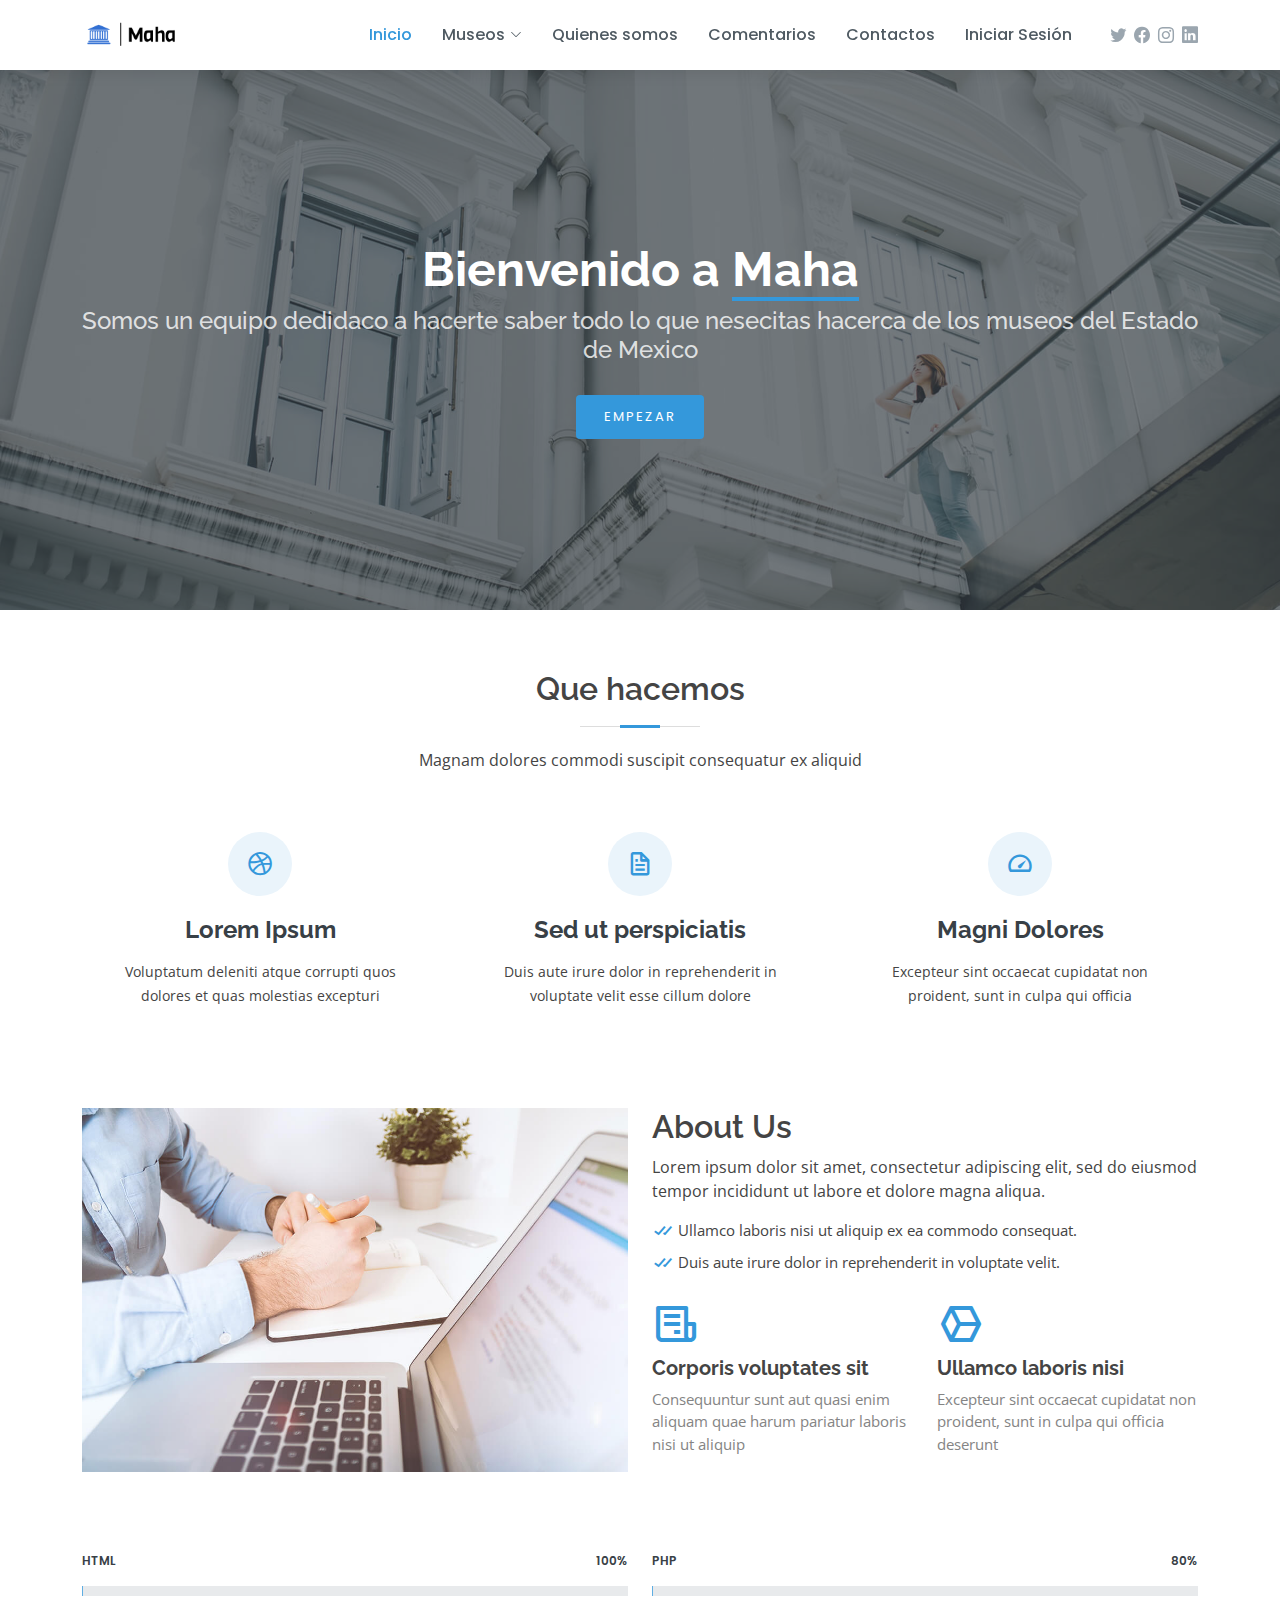
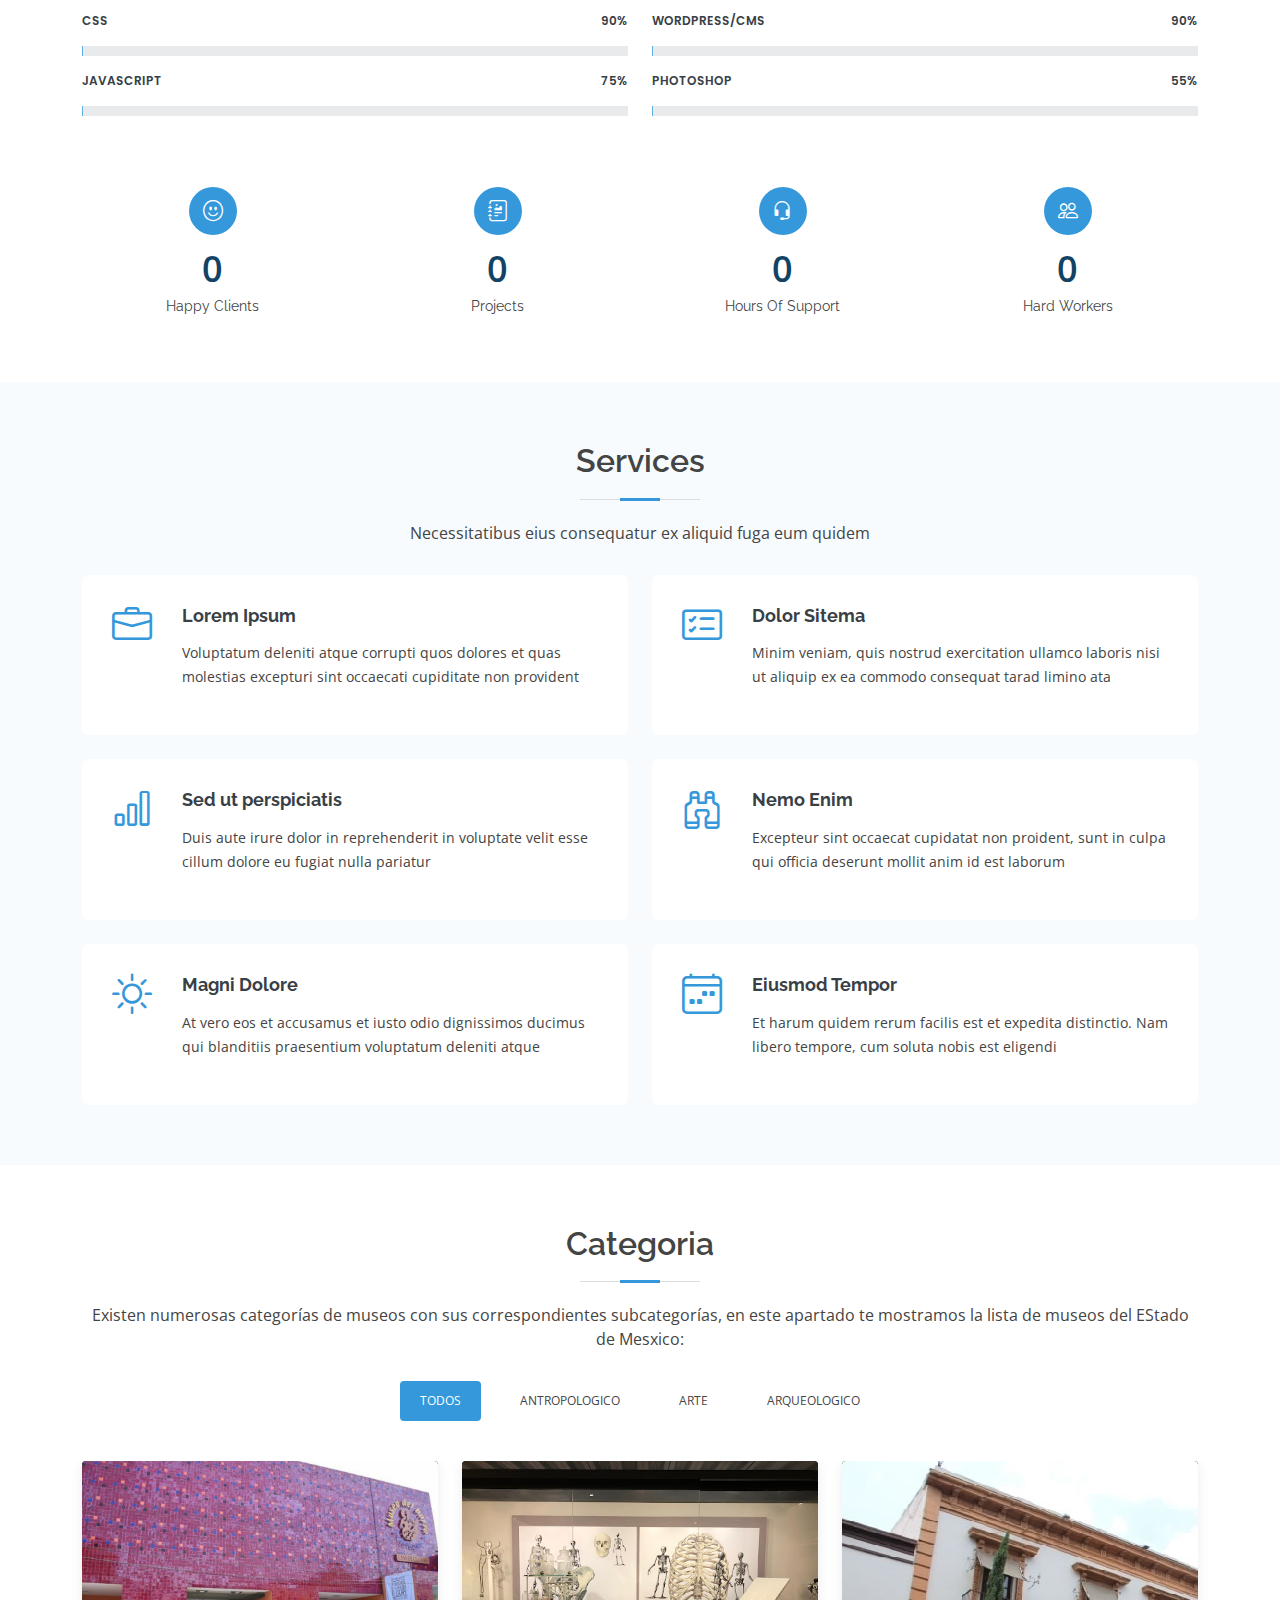
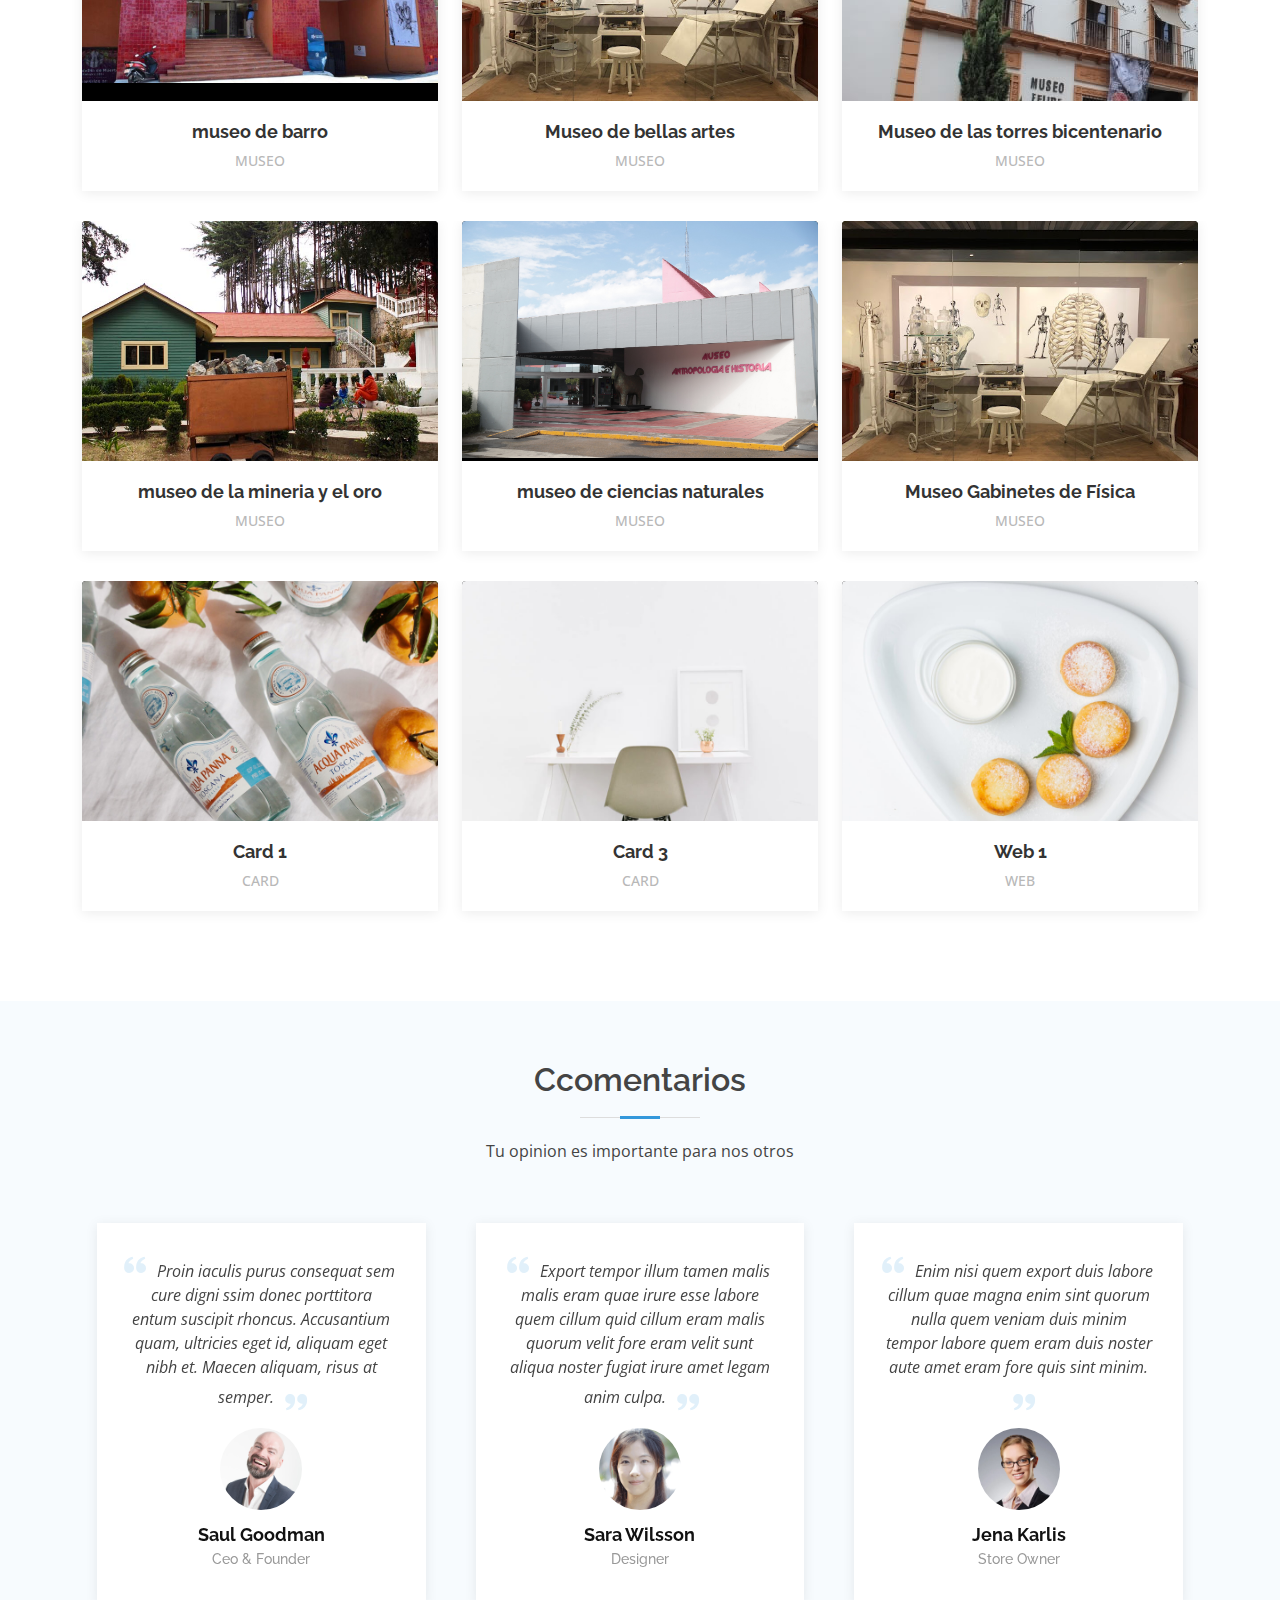
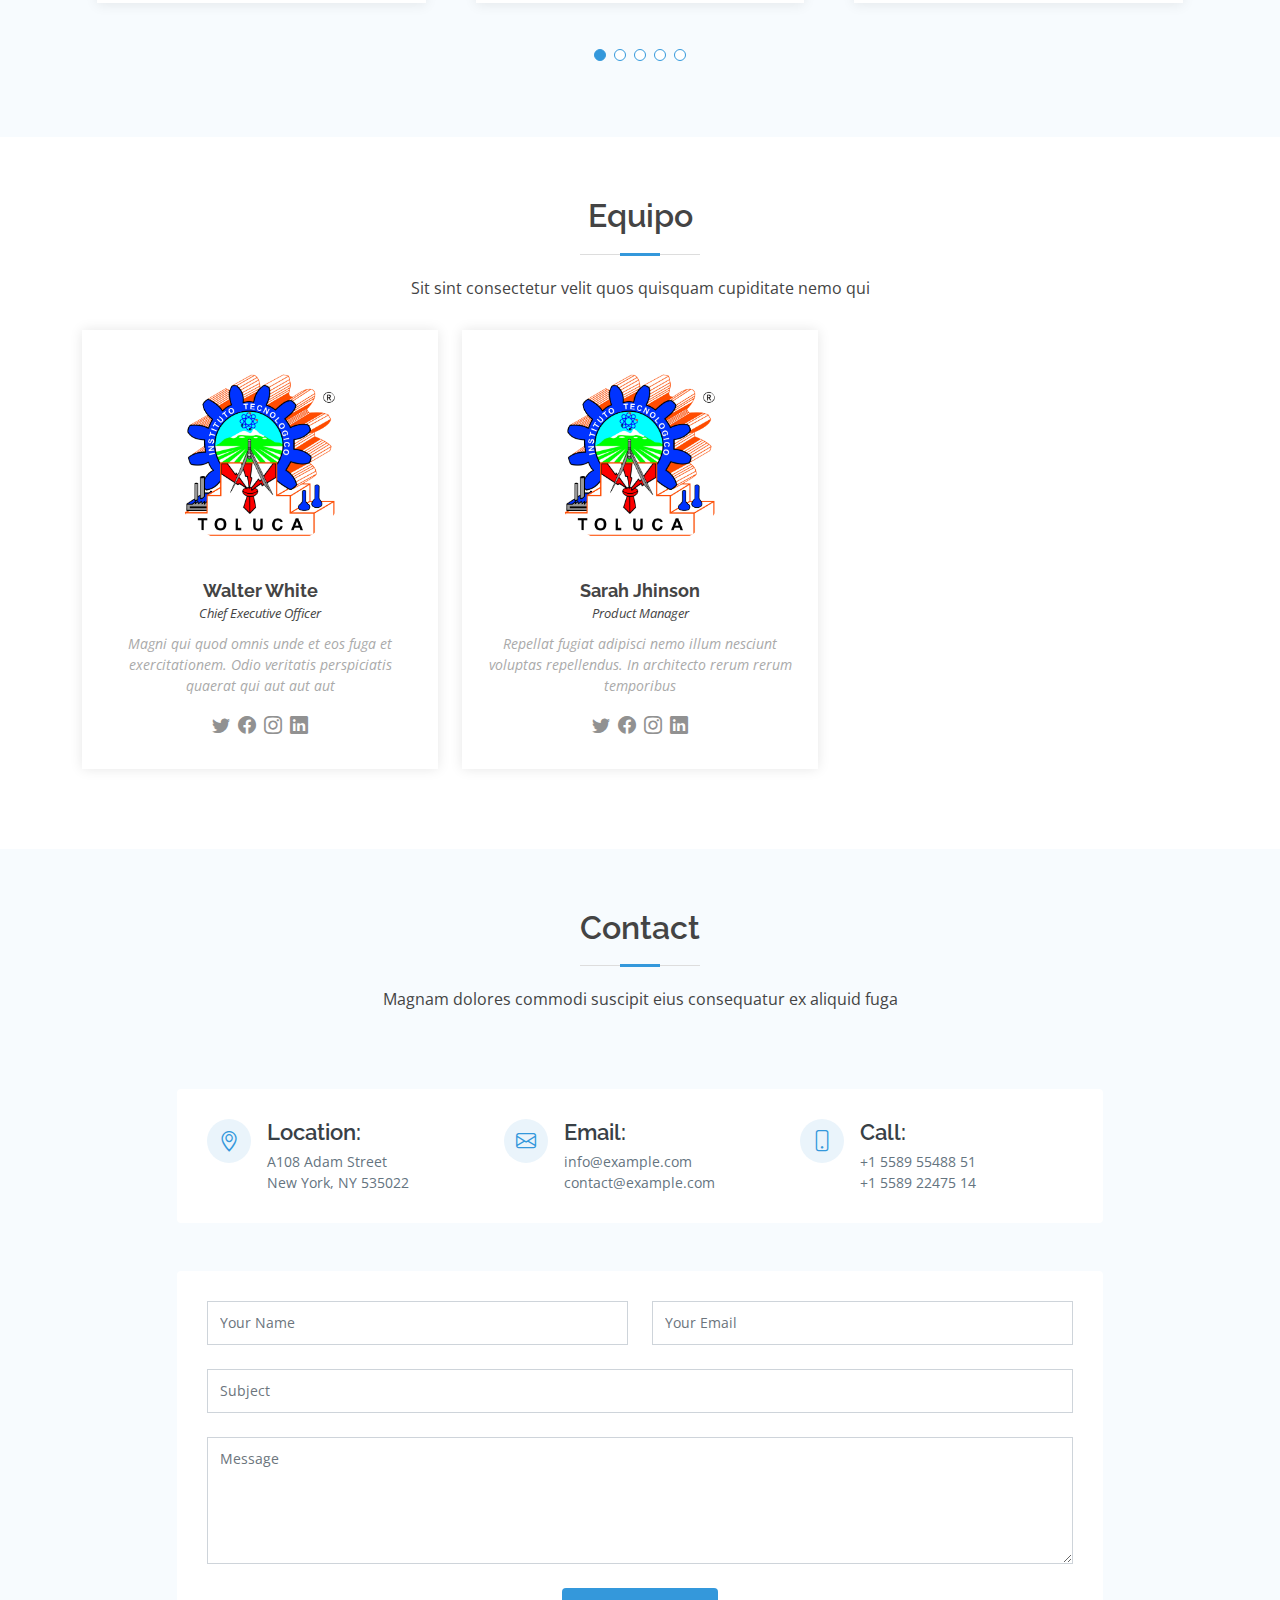
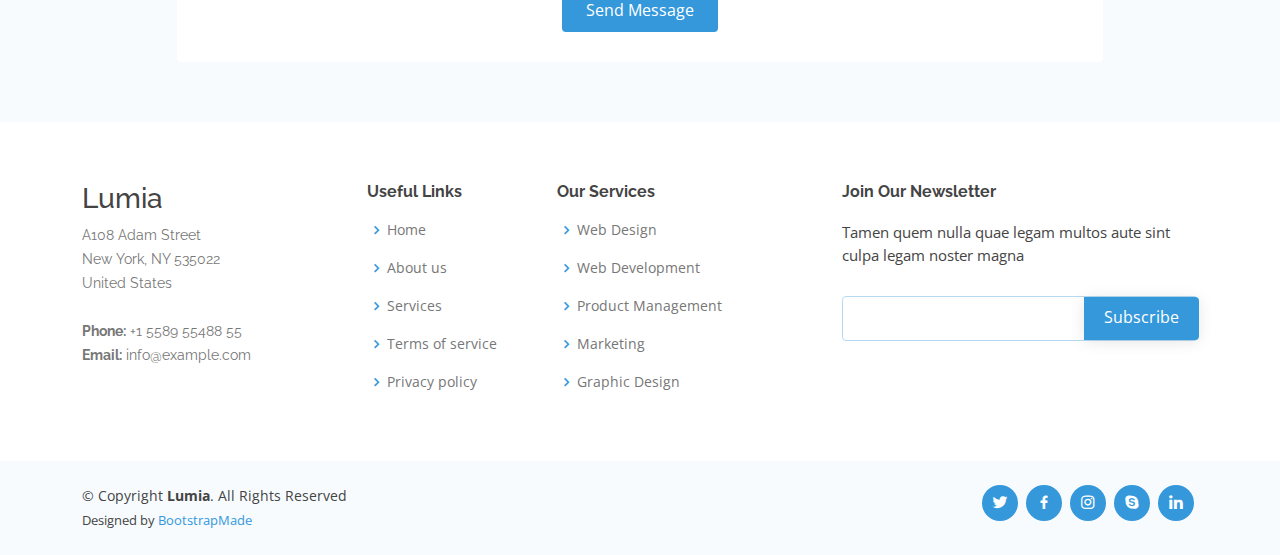
==== commit 05bd733d: "commit" ====
--- a/index.html
+++ b/index.html
@@ -5,12 +5,12 @@
   <meta charset="utf-8">
   <meta content="width=device-width, initial-scale=1.0" name="viewport">
 
-  <title>Lumia Bootstrap Template - Index</title>
+  <title>Maha</title>
   <meta content="" name="description">
   <meta content="" name="keywords">
 
   <!-- Favicons -->
-  <link href="assets/img/favicon.png" rel="icon">
+  <link href="assets/img/logoM.png" rel="icon">
   <link href="assets/img/apple-touch-icon.png" rel="apple-touch-icon">
 
   <!-- Google Fonts -->
@@ -508,8 +508,8 @@
       <div class="container">
 
         <div class="section-title">
-          <h2>Testimonials</h2>
-          <p>Necessitatibus eius consequatur ex aliquid fuga eum quidem</p>
+          <h2>Ccomentarios</h2>
+          <p>Tu opinion es importante para nos otros </p>
         </div>
 
         <div class="testimonials-slider swiper" data-aos="fade-up" data-aos-delay="100">
@@ -592,14 +592,14 @@
       <div class="container">
 
         <div class="section-title">
-          <h2>Team</h2>
+          <h2>Equipo</h2>
           <p>Sit sint consectetur velit quos quisquam cupiditate nemo qui</p>
         </div>
 
         <div class="row">
           <div class="col-lg-4 col-md-6 d-flex align-items-stretch">
             <div class="member">
-              <img src="assets/img/team/team-1.jpg" alt="">
+              <img src="assets/img/logoTec.png" alt="">
               <h4>Walter White</h4>
               <span>Chief Executive Officer</span>
               <p>
@@ -616,7 +616,7 @@
 
           <div class="col-lg-4 col-md-6 d-flex align-items-stretch">
             <div class="member">
-              <img src="assets/img/team/team-2.jpg" alt="">
+              <img src="assets/img/logoTec.png" alt="">
               <h4>Sarah Jhinson</h4>
               <span>Product Manager</span>
               <p>
@@ -631,9 +631,9 @@
             </div>
           </div>
 
-          <div class="col-lg-4 col-md-6 d-flex align-items-stretch">
+        <!--  <div class="col-lg-4 col-md-6 d-flex align-items-stretch">
             <div class="member">
-              <img src="assets/img/team/team-3.jpg" alt="">
+              <img src="assets/img/logoTec.png" alt="">
               <h4>William Anderson</h4>
               <span>CTO</span>
               <p>
@@ -647,7 +647,7 @@
               </div>
             </div>
           </div>
-
+        -->
         </div>
 
       </div>
